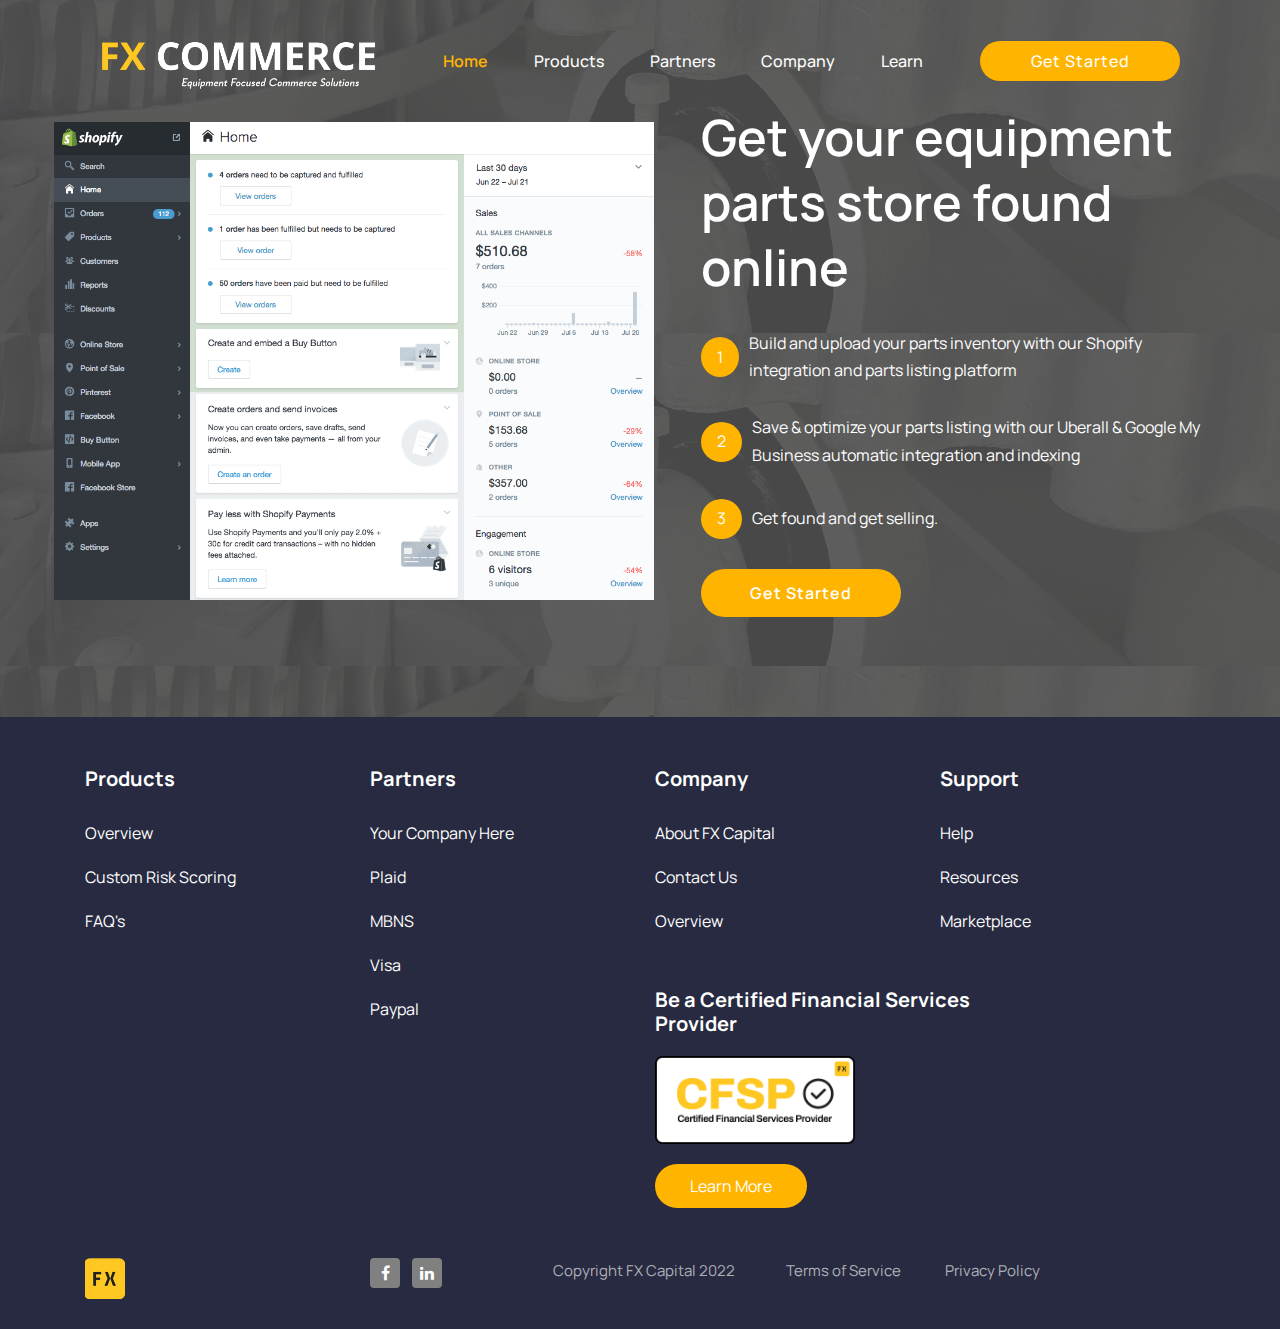
==== index.html @ d1391ca8 "adsas" ====
<!doctype html>
<html lang="en">



<head>
    <!-- Required meta tags --> 
    <meta charset="utf-8">
    <meta name="viewport" content="width=device-width, initial-scale=1">

    <!-- Bootstrap CSS -->
    <link href="assets/vendors/bootstrap/css/bootstrap.min.css" rel="stylesheet">
    <link href="assets/vendors/nice-select/css/nice-select.css" rel="stylesheet">
    <link href="assets/vendors/elagent-icon/style.css" rel="stylesheet">
    <link href="assets/css/style.css" rel="stylesheet">
    <link href="assets/css/responsive.css" rel="stylesheet">
    <link rel="icon" type="image/x-icon" href="assets/img/logofx.png">
    <link href="https://maxcdn.bootstrapcdn.com/font-awesome/4.2.0/css/font-awesome.min.css" rel="stylesheet">


    <title>FXCapital</title>
</head>

<body>

    <nav id="navbar" class="navbar fixed-top navbar-expand-lg navbar-header navbar-mobile">
        <div class="navbar-container container">
    
          <div class="navbar-brand">
            <a class="navbar-brand-logo" href="index.html">
              <img src="assets/img/FX Commerce all text white.png" alt="logo">
            </a>
          </div>
          <button class="navbar-toggler" type="button" data-toggle="collapse" data-target="#navbarNav"
            aria-controls="navbarNav" aria-expanded="false" aria-label="Toggle navigation">
            <i class="fas fa-bars"></i>
          </button>
          <div class="collapse navbar-collapse justify-content-around" id="navbarNav">
            <ul class="navbar-nav menu-navbar-nav">
              <li class="nav-item">
                <a class="nav-link active" href=""> Home</a>
              </li>
              <li class="nav-item">
                <a class="nav-link" href="">Products</a>
              </li>
              <li class="nav-item">
                <a class="nav-link" href="">Partners</a>
              </li>
              <li class="nav-item">
                <a class="nav-link" href="">Company </a>
              </li>
              <li class="nav-item">
                <a class="nav-link" href="">Learn</a>
              </li>
            </ul>
            <ul class="navbar-nav">
              <li class="nav-item">
                <a class="nav-link learn-more-btn" href="form.html">Get Started</a>
              </li>
            </ul>
          </div>
        </div>
      </nav>
      <!-- Navigation End -->
    
      <!-- Banner Start -->
      <div id="top" class="header">
        <div class="container header-container">
          <div class="d-none d-lg-block col-lg-6  header-img-section">
            <img src="assets/img/shopify-screenshot.png" class="img-fluid" alt="banner">
          </div>
          <div class="col-lg-6 offset-lg-1 col-sm-12 header-title-section">
           
            <h1 class="header-title">Get your equipment parts store found online</h1>
          
            <p class="header-title-text">
              <span class="num">1</span>
              Build and upload your parts inventory with our Shopify integration and parts listing platform
            </p>
            <p class="header-title-text">
              <span class="num">2</span>
              Save & optimize your parts listing with our Uberall & Google My Business automatic integration and indexing
            </p>
            <p class="header-title-text">
              <span class="num">3</span>
              Get found and get selling.
            </p>
            <div class="learn-more-btn-section d-flex align-items-center">
              <a class="nav-link learn-more-btn btn-invert" href="#">Get Started</a>
              
            </div>
          </div>
        </div>
      </div>
      <!-- Banner End --> 

      <div class="footer">
        <div class="container">
          <div class="row">
            <div class="col-lg-3">
              <div class="footer_heading">
                <h3>Products</h3>
              </div>
              <div class="footer_links">
                <a>Overview</a>
                <a>Custom Risk Scoring</a>
                <a>FAQ's</a>
              </div>
            </div>
            <div class="col-lg-3">
              <div class="footer_heading">
                <h3>Partners</h3>
              </div>
              <div class="footer_links">
                <a>Your Company Here</a>
                <a>Plaid </a>
                <a>MBNS </a>
                <a>Visa  </a>
                <a>Paypal  </a>
              </div>
            </div>
            <div class="col-lg-3">
              <div class="footer_heading">
                <h3>Company</h3>
              </div>
              <div class="footer_links">
                <a>About FX Capital</a>
                <a>Contact Us</a>
                <a>Overview</a>
              </div>
              <div class="footer_heading cfsphead">
                <h3>Be a Certified Financial Services Provider</h3>
              </div>
              <div class="footer_links cfspheadimage">
                <a href="finance.html"> 
                  <img src="assets/img/cfsp.png">
                </a>
                <a href="finance.html">
                  Learn More
                </a>
              </div>
            </div>
            <div class="col-lg-3">
              <div class="footer_heading">
                <h3>Support</h3>
              </div>
              <div class="footer_links">
                <a>Help </a>
                <a>Resources </a>
                <a>Marketplace</a>
              </div>
           
            </div>
            <div class="col-lg-3 bottomfooter" style="margin-top: 50px;">
              <img src="assets/img/logofx.png">
            </div>
            <div class="col-lg-9 bottomfooter" style="margin-top: 50px;">
              <div class="row">
                <div class="col-lg-2 d-flex align-items-center">
                  <i class="fa fa-facebook"></i>
                  <i class="fa fa-linkedin"></i>
                </div>
                <div class="col-lg-3">
                  <a>Copyright FX Capital 2022</a>
                </div>
                <div class="col-lg-3">
                  <a>Terms of Service</a>
                </div>
                <div class="col-lg-2">
                  <a>Privacy Policy</a>
                </div>
              </div>
            </div>
          </div>
        </div>
      </div>
  

    <!-- Optional JavaScript; choose one of the two! -->
    <script src="assets/js/jquery-3.4.1.min.js"></script>
    <!-- Option 1: Bootstrap Bundle with Popper -->
    <script src="assets/vendors/bootstrap/js/popper.min.js"></script>
    <script src="assets/vendors/bootstrap/js/bootstrap.min.js"></script>
    <script src="assets/vendors/nice-select/js/jquery.nice-select.min.js"></script>
    <script src="assets/js/main.js"></script>

    <script>
        $(".next_buttonone").click(function(){
            $(".form_titleone").hide();
            $(".form_titletwo").show();
});
    </script>

<script>
    $(".next_buttontwo").click(function(){
        $(".form_titleone").hide();
        $(".form_titletwo").hide();
        $(".form_titlethree").show();
});
</script>

</body>



</html>
---- assets/vendors/nice-select/css/nice-select.css ----
.nice-select {
  -webkit-tap-highlight-color: transparent;
  background-color: #fff;
  border-radius: 5px;
  border: solid 1px #e8e8e8;
  box-sizing: border-box;
  clear: both;
  cursor: pointer;
  display: block;
  float: left;
  font-family: inherit;
  font-size: 14px;
  font-weight: normal;
  height: 42px;
  line-height: 40px;
  outline: none;
  padding-left: 18px;
  padding-right: 30px;
  position: relative;
  text-align: left !important;
  -webkit-transition: all 0.2s ease-in-out;
  transition: all 0.2s ease-in-out;
  -webkit-user-select: none;
     -moz-user-select: none;
      -ms-user-select: none;
          user-select: none;
  white-space: nowrap;
  width: auto; }
  .nice-select:hover {
    border-color: #dbdbdb; }
  .nice-select:active, .nice-select.open, .nice-select:focus {
    border-color: #999; }
  .nice-select:after {
    border-bottom: 2px solid #999;
    border-right: 2px solid #999;
    content: '';
    display: block;
    height: 5px;
    margin-top: -4px;
    pointer-events: none;
    position: absolute;
    right: 12px;
    top: 50%;
    -webkit-transform-origin: 66% 66%;
        -ms-transform-origin: 66% 66%;
            transform-origin: 66% 66%;
    -webkit-transform: rotate(45deg);
        -ms-transform: rotate(45deg);
            transform: rotate(45deg);
    -webkit-transition: all 0.15s ease-in-out;
    transition: all 0.15s ease-in-out;
    width: 5px; }
  .nice-select.open:after {
    -webkit-transform: rotate(-135deg);
        -ms-transform: rotate(-135deg);
            transform: rotate(-135deg); }
  .nice-select.open .list {
    opacity: 1;
    pointer-events: auto;
    -webkit-transform: scale(1) translateY(0);
        -ms-transform: scale(1) translateY(0);
            transform: scale(1) translateY(0); }
  .nice-select.disabled {
    border-color: #ededed;
    color: #999;
    pointer-events: none; }
    .nice-select.disabled:after {
      border-color: #cccccc; }
  .nice-select.wide {
    width: 100%; }
    .nice-select.wide .list {
      left: 0 !important;
      right: 0 !important; }
  .nice-select.right {
    float: right; }
    .nice-select.right .list {
      left: auto;
      right: 0; }
  .nice-select.small {
    font-size: 12px;
    height: 36px;
    line-height: 34px; }
    .nice-select.small:after {
      height: 4px;
      width: 4px; }
    .nice-select.small .option {
      line-height: 34px;
      min-height: 34px; }
  .nice-select .list {
    background-color: #fff;
    border-radius: 5px;
    box-shadow: 0 0 0 1px rgba(68, 68, 68, 0.11);
    box-sizing: border-box;
    margin-top: 4px;
    opacity: 0;
    overflow: hidden;
    padding: 0;
    pointer-events: none;
    position: absolute;
    top: 100%;
    left: 0;
    -webkit-transform-origin: 50% 0;
        -ms-transform-origin: 50% 0;
            transform-origin: 50% 0;
    -webkit-transform: scale(0.75) translateY(-21px);
        -ms-transform: scale(0.75) translateY(-21px);
            transform: scale(0.75) translateY(-21px);
    -webkit-transition: all 0.2s cubic-bezier(0.5, 0, 0, 1.25), opacity 0.15s ease-out;
    transition: all 0.2s cubic-bezier(0.5, 0, 0, 1.25), opacity 0.15s ease-out;
    z-index: 9; }
    .nice-select .list:hover .option:not(:hover) {
      background-color: transparent !important; }
  .nice-select .option {
    cursor: pointer;
    font-weight: 400;
    line-height: 40px;
    list-style: none;
    min-height: 40px;
    outline: none;
    padding-left: 18px;
    padding-right: 29px;
    text-align: left;
    -webkit-transition: all 0.2s;
    transition: all 0.2s; }
    .nice-select .option:hover, .nice-select .option.focus, .nice-select .option.selected.focus {
      background-color: #f6f6f6; }
    .nice-select .option.selected {
      font-weight: bold; }
    .nice-select .option.disabled {
      background-color: transparent;
      color: #999;
      cursor: default; }

.no-csspointerevents .nice-select .list {
  display: none; }

.no-csspointerevents .nice-select.open .list {
  display: block; }
---- assets/vendors/elagent-icon/style.css ----
@font-face {
	font-family: 'ElegantIcons';
	src:url('fonts/ElegantIcons.eot');
	src:url('fonts/ElegantIconsd41d.eot?#iefix') format('embedded-opentype'),
		url('fonts/ElegantIcons.woff') format('woff'),
		url('fonts/ElegantIcons.ttf') format('truetype'),
		url('fonts/ElegantIcons.svg#ElegantIcons') format('svg');
	font-weight: normal;
	font-style: normal;
}

/* Use the following CSS code if you want to use data attributes for inserting your icons */
[data-icon]:before {
	font-family: 'ElegantIcons';
	content: attr(data-icon);
	speak: none;
	font-weight: normal;
	font-variant: normal;
	text-transform: none;
	line-height: 1;
	-webkit-font-smoothing: antialiased;
	-moz-osx-font-smoothing: grayscale;
}

/* Use the following CSS code if you want to have a class per icon */
/*
Instead of a list of all class selectors,
you can use the generic selector below, but it's slower:
[class*="your-class-prefix"] {
*/
.arrow_up, .arrow_down, .arrow_left, .arrow_right, .arrow_left-up, .arrow_right-up, .arrow_right-down, .arrow_left-down, .arrow-up-down, .arrow_up-down_alt, .arrow_left-right_alt, .arrow_left-right, .arrow_expand_alt2, .arrow_expand_alt, .arrow_condense, .arrow_expand, .arrow_move, .arrow_carrot-up, .arrow_carrot-down, .arrow_carrot-left, .arrow_carrot-right, .arrow_carrot-2up, .arrow_carrot-2down, .arrow_carrot-2left, .arrow_carrot-2right, .arrow_carrot-up_alt2, .arrow_carrot-down_alt2, .arrow_carrot-left_alt2, .arrow_carrot-right_alt2, .arrow_carrot-2up_alt2, .arrow_carrot-2down_alt2, .arrow_carrot-2left_alt2, .arrow_carrot-2right_alt2, .arrow_triangle-up, .arrow_triangle-down, .arrow_triangle-left, .arrow_triangle-right, .arrow_triangle-up_alt2, .arrow_triangle-down_alt2, .arrow_triangle-left_alt2, .arrow_triangle-right_alt2, .arrow_back, .icon_minus-06, .icon_plus, .icon_close, .icon_check, .icon_minus_alt2, .icon_plus_alt2, .icon_close_alt2, .icon_check_alt2, .icon_zoom-out_alt, .icon_zoom-in_alt, .icon_search, .icon_box-empty, .icon_box-selected, .icon_minus-box, .icon_plus-box, .icon_box-checked, .icon_circle-empty, .icon_circle-slelected, .icon_stop_alt2, .icon_stop, .icon_pause_alt2, .icon_pause, .icon_menu, .icon_menu-square_alt2, .icon_menu-circle_alt2, .icon_ul, .icon_ol, .icon_adjust-horiz, .icon_adjust-vert, .icon_document_alt, .icon_documents_alt, .icon_pencil, .icon_pencil-edit_alt, .icon_pencil-edit, .icon_folder-alt, .icon_folder-open_alt, .icon_folder-add_alt, .icon_info_alt, .icon_error-oct_alt, .icon_error-circle_alt, .icon_error-triangle_alt, .icon_question_alt2, .icon_question, .icon_comment_alt, .icon_chat_alt, .icon_vol-mute_alt, .icon_volume-low_alt, .icon_volume-high_alt, .icon_quotations, .icon_quotations_alt2, .icon_clock_alt, .icon_lock_alt, .icon_lock-open_alt, .icon_key_alt, .icon_cloud_alt, .icon_cloud-upload_alt, .icon_cloud-download_alt, .icon_image, .icon_images, .icon_lightbulb_alt, .icon_gift_alt, .icon_house_alt, .icon_genius, .icon_mobile, .icon_tablet, .icon_laptop, .icon_desktop, .icon_camera_alt, .icon_mail_alt, .icon_cone_alt, .icon_ribbon_alt, .icon_bag_alt, .icon_creditcard, .icon_cart_alt, .icon_paperclip, .icon_tag_alt, .icon_tags_alt, .icon_trash_alt, .icon_cursor_alt, .icon_mic_alt, .icon_compass_alt, .icon_pin_alt, .icon_pushpin_alt, .icon_map_alt, .icon_drawer_alt, .icon_toolbox_alt, .icon_book_alt, .icon_calendar, .icon_film, .icon_table, .icon_contacts_alt, .icon_headphones, .icon_lifesaver, .icon_piechart, .icon_refresh, .icon_link_alt, .icon_link, .icon_loading, .icon_blocked, .icon_archive_alt, .icon_heart_alt, .icon_star_alt, .icon_star-half_alt, .icon_star, .icon_star-half, .icon_tools, .icon_tool, .icon_cog, .icon_cogs, .arrow_up_alt, .arrow_down_alt, .arrow_left_alt, .arrow_right_alt, .arrow_left-up_alt, .arrow_right-up_alt, .arrow_right-down_alt, .arrow_left-down_alt, .arrow_condense_alt, .arrow_expand_alt3, .arrow_carrot_up_alt, .arrow_carrot-down_alt, .arrow_carrot-left_alt, .arrow_carrot-right_alt, .arrow_carrot-2up_alt, .arrow_carrot-2dwnn_alt, .arrow_carrot-2left_alt, .arrow_carrot-2right_alt, .arrow_triangle-up_alt, .arrow_triangle-down_alt, .arrow_triangle-left_alt, .arrow_triangle-right_alt, .icon_minus_alt, .icon_plus_alt, .icon_close_alt, .icon_check_alt, .icon_zoom-out, .icon_zoom-in, .icon_stop_alt, .icon_menu-square_alt, .icon_menu-circle_alt, .icon_document, .icon_documents, .icon_pencil_alt, .icon_folder, .icon_folder-open, .icon_folder-add, .icon_folder_upload, .icon_folder_download, .icon_info, .icon_error-circle, .icon_error-oct, .icon_error-triangle, .icon_question_alt, .icon_comment, .icon_chat, .icon_vol-mute, .icon_volume-low, .icon_volume-high, .icon_quotations_alt, .icon_clock, .icon_lock, .icon_lock-open, .icon_key, .icon_cloud, .icon_cloud-upload, .icon_cloud-download, .icon_lightbulb, .icon_gift, .icon_house, .icon_camera, .icon_mail, .icon_cone, .icon_ribbon, .icon_bag, .icon_cart, .icon_tag, .icon_tags, .icon_trash, .icon_cursor, .icon_mic, .icon_compass, .icon_pin, .icon_pushpin, .icon_map, .icon_drawer, .icon_toolbox, .icon_book, .icon_contacts, .icon_archive, .icon_heart, .icon_profile, .icon_group, .icon_grid-2x2, .icon_grid-3x3, .icon_music, .icon_pause_alt, .icon_phone, .icon_upload, .icon_download, .social_facebook, .social_twitter, .social_pinterest, .social_googleplus, .social_tumblr, .social_tumbleupon, .social_wordpress, .social_instagram, .social_dribbble, .social_vimeo, .social_linkedin, .social_rss, .social_deviantart, .social_share, .social_myspace, .social_skype, .social_youtube, .social_picassa, .social_googledrive, .social_flickr, .social_blogger, .social_spotify, .social_delicious, .social_facebook_circle, .social_twitter_circle, .social_pinterest_circle, .social_googleplus_circle, .social_tumblr_circle, .social_stumbleupon_circle, .social_wordpress_circle, .social_instagram_circle, .social_dribbble_circle, .social_vimeo_circle, .social_linkedin_circle, .social_rss_circle, .social_deviantart_circle, .social_share_circle, .social_myspace_circle, .social_skype_circle, .social_youtube_circle, .social_picassa_circle, .social_googledrive_alt2, .social_flickr_circle, .social_blogger_circle, .social_spotify_circle, .social_delicious_circle, .social_facebook_square, .social_twitter_square, .social_pinterest_square, .social_googleplus_square, .social_tumblr_square, .social_stumbleupon_square, .social_wordpress_square, .social_instagram_square, .social_dribbble_square, .social_vimeo_square, .social_linkedin_square, .social_rss_square, .social_deviantart_square, .social_share_square, .social_myspace_square, .social_skype_square, .social_youtube_square, .social_picassa_square, .social_googledrive_square, .social_flickr_square, .social_blogger_square, .social_spotify_square, .social_delicious_square, .icon_printer, .icon_calulator, .icon_building, .icon_floppy, .icon_drive, .icon_search-2, .icon_id, .icon_id-2, .icon_puzzle, .icon_like, .icon_dislike, .icon_mug, .icon_currency, .icon_wallet, .icon_pens, .icon_easel, .icon_flowchart, .icon_datareport, .icon_briefcase, .icon_shield, .icon_percent, .icon_globe, .icon_globe-2, .icon_target, .icon_hourglass, .icon_balance, .icon_rook, .icon_printer-alt, .icon_calculator_alt, .icon_building_alt, .icon_floppy_alt, .icon_drive_alt, .icon_search_alt, .icon_id_alt, .icon_id-2_alt, .icon_puzzle_alt, .icon_like_alt, .icon_dislike_alt, .icon_mug_alt, .icon_currency_alt, .icon_wallet_alt, .icon_pens_alt, .icon_easel_alt, .icon_flowchart_alt, .icon_datareport_alt, .icon_briefcase_alt, .icon_shield_alt, .icon_percent_alt, .icon_globe_alt, .icon_clipboard {
	font-family: 'ElegantIcons';
	speak: none;
	font-style: normal;
	font-weight: normal;
	font-variant: normal;
	text-transform: none;
	line-height: 1;
	-webkit-font-smoothing: antialiased;
}
.arrow_up:before {
	content: "\21";
}
.arrow_down:before {
	content: "\22";
}
.arrow_left:before {
	content: "\23";
}
.arrow_right:before {
	content: "\24";
}
.arrow_left-up:before {
	content: "\25";
}
.arrow_right-up:before {
	content: "\26";
}
.arrow_right-down:before {
	content: "\27";
}
.arrow_left-down:before {
	content: "\28";
}
.arrow-up-down:before {
	content: "\29";
}
.arrow_up-down_alt:before {
	content: "\2a";
}
.arrow_left-right_alt:before {
	content: "\2b";
}
.arrow_left-right:before {
	content: "\2c";
}
.arrow_expand_alt2:before {
	content: "\2d";
}
.arrow_expand_alt:before {
	content: "\2e";
}
.arrow_condense:before {
	content: "\2f";
}
.arrow_expand:before {
	content: "\30";
}
.arrow_move:before {
	content: "\31";
}
.arrow_carrot-up:before {
	content: "\32";
}
.arrow_carrot-down:before {
	content: "\33";
}
.arrow_carrot-left:before {
	content: "\34";
}
.arrow_carrot-right:before {
	content: "\35";
}
.arrow_carrot-2up:before {
	content: "\36";
}
.arrow_carrot-2down:before {
	content: "\37";
}
.arrow_carrot-2left:before {
	content: "\38";
}
.arrow_carrot-2right:before {
	content: "\39";
}
.arrow_carrot-up_alt2:before {
	content: "\3a";
}
.arrow_carrot-down_alt2:before {
	content: "\3b";
}
.arrow_carrot-left_alt2:before {
	content: "\3c";
}
.arrow_carrot-right_alt2:before {
	content: "\3d";
}
.arrow_carrot-2up_alt2:before {
	content: "\3e";
}
.arrow_carrot-2down_alt2:before {
	content: "\3f";
}
.arrow_carrot-2left_alt2:before {
	content: "\40";
}
.arrow_carrot-2right_alt2:before {
	content: "\41";
}
.arrow_triangle-up:before {
	content: "\42";
}
.arrow_triangle-down:before {
	content: "\43";
}
.arrow_triangle-left:before {
	content: "\44";
}
.arrow_triangle-right:before {
	content: "\45";
}
.arrow_triangle-up_alt2:before {
	content: "\46";
}
.arrow_triangle-down_alt2:before {
	content: "\47";
}
.arrow_triangle-left_alt2:before {
	content: "\48";
}
.arrow_triangle-right_alt2:before {
	content: "\49";
}
.arrow_back:before {
	content: "\4a";
}
.icon_minus-06:before {
	content: "\4b";
}
.icon_plus:before {
	content: "\4c";
}
.icon_close:before {
	content: "\4d";
}
.icon_check:before {
	content: "\4e";
}
.icon_minus_alt2:before {
	content: "\4f";
}
.icon_plus_alt2:before {
	content: "\50";
}
.icon_close_alt2:before {
	content: "\51";
}
.icon_check_alt2:before {
	content: "\52";
}
.icon_zoom-out_alt:before {
	content: "\53";
}
.icon_zoom-in_alt:before {
	content: "\54";
}
.icon_search:before {
	content: "\55";
}
.icon_box-empty:before {
	content: "\56";
}
.icon_box-selected:before {
	content: "\57";
}
.icon_minus-box:before {
	content: "\58";
}
.icon_plus-box:before {
	content: "\59";
}
.icon_box-checked:before {
	content: "\5a";
}
.icon_circle-empty:before {
	content: "\5b";
}
.icon_circle-slelected:before {
	content: "\5c";
}
.icon_stop_alt2:before {
	content: "\5d";
}
.icon_stop:before {
	content: "\5e";
}
.icon_pause_alt2:before {
	content: "\5f";
}
.icon_pause:before {
	content: "\60";
}
.icon_menu:before {
	content: "\61";
}
.icon_menu-square_alt2:before {
	content: "\62";
}
.icon_menu-circle_alt2:before {
	content: "\63";
}
.icon_ul:before {
	content: "\64";
}
.icon_ol:before {
	content: "\65";
}
.icon_adjust-horiz:before {
	content: "\66";
}
.icon_adjust-vert:before {
	content: "\67";
}
.icon_document_alt:before {
	content: "\68";
}
.icon_documents_alt:before {
	content: "\69";
}
.icon_pencil:before {
	content: "\6a";
}
.icon_pencil-edit_alt:before {
	content: "\6b";
}
.icon_pencil-edit:before {
	content: "\6c";
}
.icon_folder-alt:before {
	content: "\6d";
}
.icon_folder-open_alt:before {
	content: "\6e";
}
.icon_folder-add_alt:before {
	content: "\6f";
}
.icon_info_alt:before {
	content: "\70";
}
.icon_error-oct_alt:before {
	content: "\71";
}
.icon_error-circle_alt:before {
	content: "\72";
}
.icon_error-triangle_alt:before {
	content: "\73";
}
.icon_question_alt2:before {
	content: "\74";
}
.icon_question:before {
	content: "\75";
}
.icon_comment_alt:before {
	content: "\76";
}
.icon_chat_alt:before {
	content: "\77";
}
.icon_vol-mute_alt:before {
	content: "\78";
}
.icon_volume-low_alt:before {
	content: "\79";
}
.icon_volume-high_alt:before {
	content: "\7a";
}
.icon_quotations:before {
	content: "\7b";
}
.icon_quotations_alt2:before {
	content: "\7c";
}
.icon_clock_alt:before {
	content: "\7d";
}
.icon_lock_alt:before {
	content: "\7e";
}
.icon_lock-open_alt:before {
	content: "\e000";
}
.icon_key_alt:before {
	content: "\e001";
}
.icon_cloud_alt:before {
	content: "\e002";
}
.icon_cloud-upload_alt:before {
	content: "\e003";
}
.icon_cloud-download_alt:before {
	content: "\e004";
}
.icon_image:before {
	content: "\e005";
}
.icon_images:before {
	content: "\e006";
}
.icon_lightbulb_alt:before {
	content: "\e007";
}
.icon_gift_alt:before {
	content: "\e008";
}
.icon_house_alt:before {
	content: "\e009";
}
.icon_genius:before {
	content: "\e00a";
}
.icon_mobile:before {
	content: "\e00b";
}
.icon_tablet:before {
	content: "\e00c";
}
.icon_laptop:before {
	content: "\e00d";
}
.icon_desktop:before {
	content: "\e00e";
}
.icon_camera_alt:before {
	content: "\e00f";
}
.icon_mail_alt:before {
	content: "\e010";
}
.icon_cone_alt:before {
	content: "\e011";
}
.icon_ribbon_alt:before {
	content: "\e012";
}
.icon_bag_alt:before {
	content: "\e013";
}
.icon_creditcard:before {
	content: "\e014";
}
.icon_cart_alt:before {
	content: "\e015";
}
.icon_paperclip:before {
	content: "\e016";
}
.icon_tag_alt:before {
	content: "\e017";
}
.icon_tags_alt:before {
	content: "\e018";
}
.icon_trash_alt:before {
	content: "\e019";
}
.icon_cursor_alt:before {
	content: "\e01a";
}
.icon_mic_alt:before {
	content: "\e01b";
}
.icon_compass_alt:before {
	content: "\e01c";
}
.icon_pin_alt:before {
	content: "\e01d";
}
.icon_pushpin_alt:before {
	content: "\e01e";
}
.icon_map_alt:before {
	content: "\e01f";
}
.icon_drawer_alt:before {
	content: "\e020";
}
.icon_toolbox_alt:before {
	content: "\e021";
}
.icon_book_alt:before {
	content: "\e022";
}
.icon_calendar:before {
	content: "\e023";
}
.icon_film:before {
	content: "\e024";
}
.icon_table:before {
	content: "\e025";
}
.icon_contacts_alt:before {
	content: "\e026";
}
.icon_headphones:before {
	content: "\e027";
}
.icon_lifesaver:before {
	content: "\e028";
}
.icon_piechart:before {
	content: "\e029";
}
.icon_refresh:before {
	content: "\e02a";
}
.icon_link_alt:before {
	content: "\e02b";
}
.icon_link:before {
	content: "\e02c";
}
.icon_loading:before {
	content: "\e02d";
}
.icon_blocked:before {
	content: "\e02e";
}
.icon_archive_alt:before {
	content: "\e02f";
}
.icon_heart_alt:before {
	content: "\e030";
}
.icon_star_alt:before {
	content: "\e031";
}
.icon_star-half_alt:before {
	content: "\e032";
}
.icon_star:before {
	content: "\e033";
}
.icon_star-half:before {
	content: "\e034";
}
.icon_tools:before {
	content: "\e035";
}
.icon_tool:before {
	content: "\e036";
}
.icon_cog:before {
	content: "\e037";
}
.icon_cogs:before {
	content: "\e038";
}
.arrow_up_alt:before {
	content: "\e039";
}
.arrow_down_alt:before {
	content: "\e03a";
}
.arrow_left_alt:before {
	content: "\e03b";
}
.arrow_right_alt:before {
	content: "\e03c";
}
.arrow_left-up_alt:before {
	content: "\e03d";
}
.arrow_right-up_alt:before {
	content: "\e03e";
}
.arrow_right-down_alt:before {
	content: "\e03f";
}
.arrow_left-down_alt:before {
	content: "\e040";
}
.arrow_condense_alt:before {
	content: "\e041";
}
.arrow_expand_alt3:before {
	content: "\e042";
}
.arrow_carrot_up_alt:before {
	content: "\e043";
}
.arrow_carrot-down_alt:before {
	content: "\e044";
}
.arrow_carrot-left_alt:before {
	content: "\e045";
}
.arrow_carrot-right_alt:before {
	content: "\e046";
}
.arrow_carrot-2up_alt:before {
	content: "\e047";
}
.arrow_carrot-2dwnn_alt:before {
	content: "\e048";
}
.arrow_carrot-2left_alt:before {
	content: "\e049";
}
.arrow_carrot-2right_alt:before {
	content: "\e04a";
}
.arrow_triangle-up_alt:before {
	content: "\e04b";
}
.arrow_triangle-down_alt:before {
	content: "\e04c";
}
.arrow_triangle-left_alt:before {
	content: "\e04d";
}
.arrow_triangle-right_alt:before {
	content: "\e04e";
}
.icon_minus_alt:before {
	content: "\e04f";
}
.icon_plus_alt:before {
	content: "\e050";
}
.icon_close_alt:before {
	content: "\e051";
}
.icon_check_alt:before {
	content: "\e052";
}
.icon_zoom-out:before {
	content: "\e053";
}
.icon_zoom-in:before {
	content: "\e054";
}
.icon_stop_alt:before {
	content: "\e055";
}
.icon_menu-square_alt:before {
	content: "\e056";
}
.icon_menu-circle_alt:before {
	content: "\e057";
}
.icon_document:before {
	content: "\e058";
}
.icon_documents:before {
	content: "\e059";
}
.icon_pencil_alt:before {
	content: "\e05a";
}
.icon_folder:before {
	content: "\e05b";
}
.icon_folder-open:before {
	content: "\e05c";
}
.icon_folder-add:before {
	content: "\e05d";
}
.icon_folder_upload:before {
	content: "\e05e";
}
.icon_folder_download:before {
	content: "\e05f";
}
.icon_info:before {
	content: "\e060";
}
.icon_error-circle:before {
	content: "\e061";
}
.icon_error-oct:before {
	content: "\e062";
}
.icon_error-triangle:before {
	content: "\e063";
}
.icon_question_alt:before {
	content: "\e064";
}
.icon_comment:before {
	content: "\e065";
}
.icon_chat:before {
	content: "\e066";
}
.icon_vol-mute:before {
	content: "\e067";
}
.icon_volume-low:before {
	content: "\e068";
}
.icon_volume-high:before {
	content: "\e069";
}
.icon_quotations_alt:before {
	content: "\e06a";
}
.icon_clock:before {
	content: "\e06b";
}
.icon_lock:before {
	content: "\e06c";
}
.icon_lock-open:before {
	content: "\e06d";
}
.icon_key:before {
	content: "\e06e";
}
.icon_cloud:before {
	content: "\e06f";
}
.icon_cloud-upload:before {
	content: "\e070";
}
.icon_cloud-download:before {
	content: "\e071";
}
.icon_lightbulb:before {
	content: "\e072";
}
.icon_gift:before {
	content: "\e073";
}
.icon_house:before {
	content: "\e074";
}
.icon_camera:before {
	content: "\e075";
}
.icon_mail:before {
	content: "\e076";
}
.icon_cone:before {
	content: "\e077";
}
.icon_ribbon:before {
	content: "\e078";
}
.icon_bag:before {
	content: "\e079";
}
.icon_cart:before {
	content: "\e07a";
}
.icon_tag:before {
	content: "\e07b";
}
.icon_tags:before {
	content: "\e07c";
}
.icon_trash:before {
	content: "\e07d";
}
.icon_cursor:before {
	content: "\e07e";
}
.icon_mic:before {
	content: "\e07f";
}
.icon_compass:before {
	content: "\e080";
}
.icon_pin:before {
	content: "\e081";
}
.icon_pushpin:before {
	content: "\e082";
}
.icon_map:before {
	content: "\e083";
}
.icon_drawer:before {
	content: "\e084";
}
.icon_toolbox:before {
	content: "\e085";
}
.icon_book:before {
	content: "\e086";
}
.icon_contacts:before {
	content: "\e087";
}
.icon_archive:before {
	content: "\e088";
}
.icon_heart:before {
	content: "\e089";
}
.icon_profile:before {
	content: "\e08a";
}
.icon_group:before {
	content: "\e08b";
}
.icon_grid-2x2:before {
	content: "\e08c";
}
.icon_grid-3x3:before {
	content: "\e08d";
}
.icon_music:before {
	content: "\e08e";
}
.icon_pause_alt:before {
	content: "\e08f";
}
.icon_phone:before {
	content: "\e090";
}
.icon_upload:before {
	content: "\e091";
}
.icon_download:before {
	content: "\e092";
}
.social_facebook:before {
	content: "\e093";
}
.social_twitter:before {
	content: "\e094";
}
.social_pinterest:before {
	content: "\e095";
}
.social_googleplus:before {
	content: "\e096";
}
.social_tumblr:before {
	content: "\e097";
}
.social_tumbleupon:before {
	content: "\e098";
}
.social_wordpress:before {
	content: "\e099";
}
.social_instagram:before {
	content: "\e09a";
}
.social_dribbble:before {
	content: "\e09b";
}
.social_vimeo:before {
	content: "\e09c";
}
.social_linkedin:before {
	content: "\e09d";
}
.social_rss:before {
	content: "\e09e";
}
.social_deviantart:before {
	content: "\e09f";
}
.social_share:before {
	content: "\e0a0";
}
.social_myspace:before {
	content: "\e0a1";
}
.social_skype:before {
	content: "\e0a2";
}
.social_youtube:before {
	content: "\e0a3";
}
.social_picassa:before {
	content: "\e0a4";
}
.social_googledrive:before {
	content: "\e0a5";
}
.social_flickr:before {
	content: "\e0a6";
}
.social_blogger:before {
	content: "\e0a7";
}
.social_spotify:before {
	content: "\e0a8";
}
.social_delicious:before {
	content: "\e0a9";
}
.social_facebook_circle:before {
	content: "\e0aa";
}
.social_twitter_circle:before {
	content: "\e0ab";
}
.social_pinterest_circle:before {
	content: "\e0ac";
}
.social_googleplus_circle:before {
	content: "\e0ad";
}
.social_tumblr_circle:before {
	content: "\e0ae";
}
.social_stumbleupon_circle:before {
	content: "\e0af";
}
.social_wordpress_circle:before {
	content: "\e0b0";
}
.social_instagram_circle:before {
	content: "\e0b1";
}
.social_dribbble_circle:before {
	content: "\e0b2";
}
.social_vimeo_circle:before {
	content: "\e0b3";
}
.social_linkedin_circle:before {
	content: "\e0b4";
}
.social_rss_circle:before {
	content: "\e0b5";
}
.social_deviantart_circle:before {
	content: "\e0b6";
}
.social_share_circle:before {
	content: "\e0b7";
}
.social_myspace_circle:before {
	content: "\e0b8";
}
.social_skype_circle:before {
	content: "\e0b9";
}
.social_youtube_circle:before {
	content: "\e0ba";
}
.social_picassa_circle:before {
	content: "\e0bb";
}
.social_googledrive_alt2:before {
	content: "\e0bc";
}
.social_flickr_circle:before {
	content: "\e0bd";
}
.social_blogger_circle:before {
	content: "\e0be";
}
.social_spotify_circle:before {
	content: "\e0bf";
}
.social_delicious_circle:before {
	content: "\e0c0";
}
.social_facebook_square:before {
	content: "\e0c1";
}
.social_twitter_square:before {
	content: "\e0c2";
}
.social_pinterest_square:before {
	content: "\e0c3";
}
.social_googleplus_square:before {
	content: "\e0c4";
}
.social_tumblr_square:before {
	content: "\e0c5";
}
.social_stumbleupon_square:before {
	content: "\e0c6";
}
.social_wordpress_square:before {
	content: "\e0c7";
}
.social_instagram_square:before {
	content: "\e0c8";
}
.social_dribbble_square:before {
	content: "\e0c9";
}
.social_vimeo_square:before {
	content: "\e0ca";
}
.social_linkedin_square:before {
	content: "\e0cb";
}
.social_rss_square:before {
	content: "\e0cc";
}
.social_deviantart_square:before {
	content: "\e0cd";
}
.social_share_square:before {
	content: "\e0ce";
}
.social_myspace_square:before {
	content: "\e0cf";
}
.social_skype_square:before {
	content: "\e0d0";
}
.social_youtube_square:before {
	content: "\e0d1";
}
.social_picassa_square:before {
	content: "\e0d2";
}
.social_googledrive_square:before {
	content: "\e0d3";
}
.social_flickr_square:before {
	content: "\e0d4";
}
.social_blogger_square:before {
	content: "\e0d5";
}
.social_spotify_square:before {
	content: "\e0d6";
}
.social_delicious_square:before {
	content: "\e0d7";
}
.icon_printer:before {
	content: "\e103";
}
.icon_calulator:before {
	content: "\e0ee";
}
.icon_building:before {
	content: "\e0ef";
}
.icon_floppy:before {
	content: "\e0e8";
}
.icon_drive:before {
	content: "\e0ea";
}
.icon_search-2:before {
	content: "\e101";
}
.icon_id:before {
	content: "\e107";
}
.icon_id-2:before {
	content: "\e108";
}
.icon_puzzle:before {
	content: "\e102";
}
.icon_like:before {
	content: "\e106";
}
.icon_dislike:before {
	content: "\e0eb";
}
.icon_mug:before {
	content: "\e105";
}
.icon_currency:before {
	content: "\e0ed";
}
.icon_wallet:before {
	content: "\e100";
}
.icon_pens:before {
	content: "\e104";
}
.icon_easel:before {
	content: "\e0e9";
}
.icon_flowchart:before {
	content: "\e109";
}
.icon_datareport:before {
	content: "\e0ec";
}
.icon_briefcase:before {
	content: "\e0fe";
}
.icon_shield:before {
	content: "\e0f6";
}
.icon_percent:before {
	content: "\e0fb";
}
.icon_globe:before {
	content: "\e0e2";
}
.icon_globe-2:before {
	content: "\e0e3";
}
.icon_target:before {
	content: "\e0f5";
}
.icon_hourglass:before {
	content: "\e0e1";
}
.icon_balance:before {
	content: "\e0ff";
}
.icon_rook:before {
	content: "\e0f8";
}
.icon_printer-alt:before {
	content: "\e0fa";
}
.icon_calculator_alt:before {
	content: "\e0e7";
}
.icon_building_alt:before {
	content: "\e0fd";
}
.icon_floppy_alt:before {
	content: "\e0e4";
}
.icon_drive_alt:before {
	content: "\e0e5";
}
.icon_search_alt:before {
	content: "\e0f7";
}
.icon_id_alt:before {
	content: "\e0e0";
}
.icon_id-2_alt:before {
	content: "\e0fc";
}
.icon_puzzle_alt:before {
	content: "\e0f9";
}
.icon_like_alt:before {
	content: "\e0dd";
}
.icon_dislike_alt:before {
	content: "\e0f1";
}
.icon_mug_alt:before {
	content: "\e0dc";
}
.icon_currency_alt:before {
	content: "\e0f3";
}
.icon_wallet_alt:before {
	content: "\e0d8";
}
.icon_pens_alt:before {
	content: "\e0db";
}
.icon_easel_alt:before {
	content: "\e0f0";
}
.icon_flowchart_alt:before {
	content: "\e0df";
}
.icon_datareport_alt:before {
	content: "\e0f2";
}
.icon_briefcase_alt:before {
	content: "\e0f4";
}
.icon_shield_alt:before {
	content: "\e0d9";
}
.icon_percent_alt:before {
	content: "\e0da";
}
.icon_globe_alt:before {
	content: "\e0de";
}
.icon_clipboard:before {
	content: "\e0e6";
}


	.glyph {
		float: left;
		text-align: center;
		padding: .75em;
		margin: .4em 1.5em .75em 0;
		width: 6em;
text-shadow: none;
	}
        .glyph_big {
        font-size: 128px;
        color: #59c5dc;
        float: left;
        margin-right: 20px;
        }

        .glyph div { padding-bottom: 10px;}

	.glyph input {
		font-family: consolas, monospace;
		font-size: 12px;
		width: 100%;
		text-align: center;
		border: 0;
		box-shadow: 0 0 0 1px #ccc;
		padding: .2em;
                -moz-border-radius: 5px;
                -webkit-border-radius: 5px;
	}
	.centered {
		margin-left: auto;
		margin-right: auto;
	}
	.glyph .fs1 {
		font-size: 2em;
	}
---- assets/css/style.css ----
/*----------------------------------------------------
@File: Default Styles
@Author: 
@URL: 
Author E-mail: 

This file contains the styling for the actual template, this
is the file you need to edit to change the look of the
template.
---------------------------------------------------- */
/*=====================================================================
@Template Name: 
@Author: 
@Developed By: 
@Developer URL: 
Author E-mail: 

@Default Styles

Table of Content:
01/ Variables
02/ predefine
03/ header
04/ banner
05/ about
06/ portfolio
07/ team
08/ blog
09/ service
10/ blog
11/ contact 
12/ footer 


=====================================================================*/
/*----------------------------------------------------*/
/*font Variables*/
/*Color Variables*/
/*=================== fonts ====================*/
@import url("https://fonts.googleapis.com/css2?family=Lato:wght@400;700&amp;display=swap");
@import url('https://fonts.googleapis.com/css2?family=Manrope:wght@500&display=swap');
@font-face {
  font-family: LatoMedium;
  font-weight: 500;
  src: url("../vendors/fonts/Lato-Medium.woff") format("woff");
}

@font-face {
  font-family: LatoSemibold;
  font-weight: 600;
  src: url("../vendors/fonts/Lato-Semibold.woff") format("woff");
}

/*Mixins*/
/* Placeholder Mixins*/
/*---------------------------------------------------- */
/*----------------------------------------------------*/
a {
  text-decoration: none;
  transition: all 0.3s ease-in-out;
}

a:hover, a:focus {
  text-decoration: none;
  outline: none;
}

body {
  height: 100%;
  font-family: "Lato", sans-serif;
  color: #3c4147;
}

:focus {
  outline: none;
}

button:focus {
  outline: none;
}

.body_wrapper {
  overflow: hidden;
}

.custom_height {
  height: 100%;
}

.container.custom_height {
  overflow-y: auto;
}

@media (min-width: 768px) {
  .frm-vh-md-100 {
    height: 100vh;
  }
}

.custom_container {
  max-width: 1480px;
}

/*---------------------------------------------------- */
/*----------------------------------------------------*/
.formify_body {
  height: 100%;
  overflow-y: auto;
  width: 100%;
  position: relative;
  z-index: 1;
}

.f_content {
  height: 100%;
  width: 100%;
  display: flex;
}

@media (min-height: 767px) {
  .f_content {
    align-items: center;
  }
}

.formify_content_left,
.formify_content_right {
  margin: 1.75rem auto;
}

.formify_content_left .formify_box,
.formify_content_right .formify_box {
  margin: 0px;
}

.formify_logo_wrapper p {
  font-size: 24px;
  line-height: 35px;
  padding-top: 15px;
  margin-bottom: 50px;
}

@media (min-height: 600px) and (max-height: 767px) {
  .img {
    height: calc(100vh - 300px);
  }
}

.formify_logo {
  display: inline-block;
}

.formify_box {
  background: #ffffff;
  border: 1.2px solid #ffffff;
  box-shadow: 0px 2px 50px rgba(56, 123, 201, 0.2);
  border-radius: 5px;
  margin: 1.75rem auto;
  max-width: 580px;
  width: 100%;
  padding: 40px 80px;
}

.form_title {
  font-size: 28px;
  line-height: 1.5;
  color: #20292f;
  font-weight: 700;
  margin-bottom: 22px;
}

.or-text {
  font-size: 18px;
  color: #7e8592;
  line-height: 28px;
  font-weight: 600;
  font-family: "LatoSemibold", sans-serif;
  display: inline-block;
  margin: 15px 0px 10px;
}

.divider_border {
  position: relative;
  margin: 30px 0;
}

.divider_border:before, .divider_border:after {
  position: absolute;
  content: "";
  width: 45%;
  height: 1px;
  top: 50%;
  background: #eee;
}

.divider_border:before {
  left: 0;
}

.divider_border:after {
  right: 0;
}

.divider_border .or-text {
  padding: 0px 10px;
  margin: 0px;
}

.btn-social {
  border: 0px;
  font-size: 16px;
  color: #353535;
  background: #e2f6f2;
  border-radius: 5px;
  font-weight: 600;
  font-family: "LatoSemibold", sans-serif;
  width: 100%;
  padding: 15px 0px;
  position: relative;
  z-index: 1;
}

.btn-social:before {
  position: absolute;
  content: "";
  top: 0;
  left: 0;
  width: 100%;
  height: 100%;
  background: rgba(255, 255, 255, 0.15);
  transform: scaleX(0);
  transform-origin: right;
  transition: all 0.5s linear;
  transition-timing-function: cubic-bezier(0.075, 0.82, 0.165, 1);
  transition-property: transform;
  z-index: -1;
}

.btn-social .icon {
  margin-right: 8px;
  font-size: 23px;
}

.btn-social:focus {
  outline: none;
  box-shadow: none;
}

.btn-social:hover {
  color: #fff;
}

.btn-social:hover:before {
  transform: scaleX(1);
  transform-origin: left;
}

.btn-google:hover {
  color: #353535;
}

.btn-google-red {
  background: #dd4b39;
  color: #fff;
}

.btn-twitter {
  background: #3b5998;
  color: #fff;
}

.input_title {
  font-size: 16px;
  font-weight: 600;
  font-family: "LatoSemibold", sans-serif;
  color: #20292f;
}

.signup_form .form-group {
  position: relative;
}

.signup_form .form-group:not(:first-child) {
  margin-top: 24px;
}

.signup_form .form-group .form-control {
  background: #f5f6f7;
  border: 1px solid #e8eae9;
  border-radius: 5px;
  height: 55px;
  line-height: 55px;
  padding: 0px;
  padding-left: 20px;
  font-size: 16px;
  color: #20292f;
  box-shadow: none;
  z-index: 2;
  position: relative;
  transition: all 0.3s;
}

.signup_form .form-group .form-control.placeholder {
  color: #9a9a9a;
}

.signup_form .form-group .form-control:-moz-placeholder {
  color: #9a9a9a;
}

.signup_form .form-group .form-control::-moz-placeholder {
  color: #9a9a9a;
}

.signup_form .form-group .form-control::-webkit-input-placeholder {
  color: #9a9a9a;
}

.signup_form .form-group .form-control:focus {
  outline: none;
  box-shadow: 0 10px 10px rgba(0, 123, 255, 0.09);
}

.signup_form .form-group .top_text {
  background: #fff;
  position: absolute;
  bottom: 15px;
  color: #9ba5a0;
  font-size: 16px;
  font-weight: 400;
  left: 14px;
  overflow: hidden;
  padding: 0 8px;
  text-overflow: ellipsis;
  transition: transform 150ms cubic-bezier(0.4, 0, 0.2, 1), opacity 150ms cubic-bezier(0.4, 0, 0.2, 1);
  white-space: nowrap;
  width: auto;
  z-index: 1;
  margin-bottom: 0;
}

.signup_form.border-radius-0 .form-group .form-control,
.signup_form.border-radius-0 .form-group .thm_btn {
  border-radius: 0px;
}

.form_footer_text {
  font-size: 14px;
  line-height: 22px;
  color: #20292f;
  font-weight: 700;
  margin-bottom: 0;
  margin-top: 1rem;
}

.form_footer_text a {
  color: #0073ec;
}

.thm_btn {
  width: 100%;
  font-size: 16px;
  line-height: 25px;
  font-weight: 700;
  background: #0073ec;
  color: #fff;
  border-radius: 5px;
  text-transform: uppercase;
  padding: 14px 53px;
  box-shadow: none;
  transition: all 0.2s linear;
  margin-top: 5px;
}

.thm_btn:focus, .thm_btn:hover {
  outline: none;
  color: #fff;
  transform: translateY(-3px);
  box-shadow: 0 4px 11px rgba(241, 103, 67, 0.46);
}

/*========= signup_form_style_two css =======*/
.signup_form_style_two .form-group .form-control {
  background: transparent;
}

.signup_form_style_two .form-group .form-control:focus, .signup_form_style_two .form-group .form-control.animated {
  border-color: #039f67;
  box-shadow: none;
}

.signup_form_style_two .form-group .form-control:focus + .top_text, .signup_form_style_two .form-group .form-control.animated + .top_text {
  transform: scale(0.85) translateY(-34px);
  left: 13px;
  z-index: 2;
}

.signup_form_style_two .form-group .thm_btn_green {
  display: inline-block;
  width: auto;
  background: #039f67;
}

.signup_form_style_two .form-group .thm_btn_green:hover {
  box-shadow: 0 4px 11px rgba(3, 159, 103, 0.35);
}

/*========== formify_box_register css ========*/
.formify_box_register {
  max-width: 600px;
  padding: 60px;
}

.formify_box_register .formify_header {
  margin-bottom: 30px;
}

.formify_box_register .formify_header .form_title {
  font-size: 24px;
  margin-bottom: 0;
}

.formify_box_register .btn-social {
  border-radius: 0px;
  padding: 17px 0px;
}

.formify_box_register .btn-social + .btn-social {
  margin-top: 20px;
}

.formify_box_register .divider_border:before, .formify_box_register .divider_border:after {
  background: #c4c4c4;
}

.formify_box_register .signup_form .form-group .form-control {
  background: #f7f8f9;
  border: 1px solid #c4c4c4;
  height: 60px;
  line-height: 60px;
}

.formify_box_register .signup_form .form-group .form-control.placeholder {
  color: #9a9a9a;
}

.formify_box_register .signup_form .form-group .form-control:-moz-placeholder {
  color: #9a9a9a;
}

.formify_box_register .signup_form .form-group .form-control::-moz-placeholder {
  color: #9a9a9a;
}

.formify_box_register .signup_form .form-group .form-control::-webkit-input-placeholder {
  color: #9a9a9a;
}

.formify_box_register .signup_form .form-group .thm_btn {
  padding: 16px 53px;
  line-height: 26px;
}

.formify_box_register .form_footer_text {
  color: #7e8592;
  font-size: 18px;
  font-weight: 600;
  font-family: "LatoSemibold", sans-serif;
}

/*========== formify_box_register css ========*/
/*========= background_transparent css ========*/
.background_transparent {
  background: rgba(0, 0, 0, 0.72);
  border: 0px;
  border-radius: 0px;
}

.background_transparent .formify_header .form_title {
  color: #fff;
}

.background_transparent .divider_border:before, .background_transparent .divider_border:after {
  background: #fff;
}

.background_transparent .divider_border .or-text {
  color: #fff;
}

.background_transparent .input_title {
  color: #fff;
}

.background_transparent .signup_form .form-group .form-control {
  background: transparent;
}

/*========= background_transparent css ========*/
/*========= formify_box_checkbox css ========*/
.formify_box_checkbox {
  max-width: 600px;
  padding: 60px;
  box-shadow: none;
}

.formify_box_checkbox .formify_header {
  margin-bottom: 40px;
}

.formify_box_checkbox .formify_header .form_title {
  font-size: 30px;
}

.formify_box_checkbox .formify_header p {
  color: #fff;
  font-size: 16px;
  margin-bottom: 20px;
}

.formify_box_checkbox .formify_header .border {
  width: 100px;
  height: 1px;
  background: #fff;
  border: 0px !important;
  display: block;
  margin: 0 auto;
}

.formify_box_checkbox h6 {
  font-size: 18px;
  font-weight: 500;
  color: #fff;
  font-family: "LatoMedium", sans-serif;
  margin-bottom: 15px;
}

.formify_box_checkbox .box_info {
  grid-template-columns: auto;
}

.formify_box_checkbox .box_info .form-check {
  color: #fff;
  font-weight: 600;
  font-family: "LatoSemibold", sans-serif;
}

.formify_box_checkbox .box_info .form-check input[type="checkbox"] {
  background: transparent;
}

.formify_box_checkbox .box_info .form-check input[type="checkbox"]:before {
  background-color: #000;
  border-color: #0073ec;
}

.formify_box_checkbox .box_info .form-check input[type="checkbox"]:checked:before {
  border-color: #fff;
}

.formify_box_checkbox .box_info .form-check input[type="checkbox"]:checked:after {
  background: #fff;
}

.formify_box_checkbox .next_tab {
  border-radius: 0px;
  margin-top: 40px;
}

.formify_box_checkbox .number {
  color: #ff7070;
  font-size: 14px;
  font-weight: 600;
  font-family: "Lato", sans-serif;
}

.formify_box_checkbox .form_tab {
  border: 0px;
  margin-bottom: 0;
  margin-top: 34px;
}

.formify_box_checkbox .form_tab .nav-item {
  width: calc(100% / 3);
  margin-bottom: 0;
}

.formify_box_checkbox .form_tab .nav-item .nav-link {
  padding: 0px;
  border-bottom: 3px solid rgba(0, 85, 251, 0.4);
  display: block;
  background: transparent;
}

.formify_box_checkbox .form_tab .nav-item .nav-link:before {
  height: 3px;
  bottom: -3px;
}

.formify_box_checkbox .form_tab .nav-item .nav-link.complete:before {
  transform: scaleX(1);
  transform-origin: left;
}

.formify_box_checkbox .tab-content {
  min-height: 242px;
}

.formify_box_checkbox.background-white .formify_header {
  margin-bottom: 20px;
}

.formify_box_checkbox.background-white .formify_header .form_title {
  margin-bottom: 10px;
}

.formify_box_checkbox.background-white .formify_header p {
  color: #0f2427;
}

.formify_box_checkbox.background-white .formify_header .border {
  background: #0f2427;
}

.formify_box_checkbox.background-white .signup_form .form-group {
  margin-top: 10px !important;
}

.formify_box_checkbox.background-white h6,
.formify_box_checkbox.background-white .box_info .form-check {
  color: #0f2427;
}

.formify_box_checkbox.background-white .box_info .form-check label:before {
  border-color: #0073ec;
}

/*========= formify_box_checkbox css ========*/
/*========= formify_cloud_content css ========*/
.formify_cloud_content h2,
.formify_cloud_content p {
  color: #fff;
}

.formify_cloud_content h2 {
  font-size: 50px;
  line-height: 58px;
  font-weight: 700;
}

.formify_cloud_content p {
  font-size: 18px;
  line-height: 30px;
  font-weight: 500;
  font-family: "LatoMedium", sans-serif;
  margin-bottom: 25px;
}

.cloud_list li {
  font-size: 18px;
  line-height: 30px;
  font-weight: 500;
  font-family: "LatoMedium", sans-serif;
  color: #fff;
  position: relative;
  padding-left: 30px;
  margin-bottom: 10px;
}

.cloud_list li:before {
  content: "\f00c";
  font-family: "Font Awesome 5 Free";
  position: absolute;
  font-weight: 900;
  left: 0;
  top: 0;
}

.formify_content_right .formify_cloud_box {
  margin-right: 0;
  margin-left: auto;
}

.formify_cloud_box {
  max-width: 490px;
  padding: 40px 30px 30px;
}

.formify_cloud_box .signup_form .form-group {
  margin-top: 0;
  margin-bottom: 20px;
}

.formify_cloud_box .signup_form .form-group .form-control {
  background: transparent;
  border-color: #dbe0df;
}

.formify_cloud_box .signup_form .form-group .form-control.placeholder {
  color: #bdc4c0;
}

.formify_cloud_box .signup_form .form-group .form-control:-moz-placeholder {
  color: #bdc4c0;
}

.formify_cloud_box .signup_form .form-group .form-control::-moz-placeholder {
  color: #bdc4c0;
}

.formify_cloud_box .signup_form .form-group .form-control::-webkit-input-placeholder {
  color: #bdc4c0;
}

.formify_cloud_box .signup_form .form-group textarea.form-control {
  height: 92px;
}

.green_btn {
  background: #15cd72;
  text-transform: capitalize;
}

.green_btn:hover {
  box-shadow: 0 4px 11px rgba(21, 205, 114, 0.3);
}

.next_button {
  margin-top: 20px;
}

#particles-js {
  position: absolute !important;
  top: 0;
  width: 100%;
  height: 100%;
}

.top_logo {
  position: absolute;
  top: 30px;
  left: 0px;
  padding-left: 50px;
  display: block;
}

/*========= formify_cloud_content css ========*/
.parallax_img .p_img {
  position: absolute;
}

.parallax_img .p_img.one {
  left: 200px;
  bottom: 180px;
}

@media (max-width: 1366px) {
  .parallax_img .p_img.one {
    left: 100px;
    bottom: 100px;
  }
}

.parallax_img .p_img.two {
  right: 460px;
}

@media (max-width: 1366px) {
  .parallax_img .p_img.two {
    right: 200px;
  }
}

@media (max-width: 1199px) {
  .parallax_img .p_img.two {
    right: 100px;
  }
}

.parallax_img .p_img.three {
  right: 550px;
  top: 320px;
}

@media (max-width: 1366px) {
  .parallax_img .p_img.three {
    right: 300px;
    top: 280px;
  }
}

@media (max-width: 1199px) {
  .parallax_img .p_img.three {
    right: 100px;
    top: 200px;
  }
}

.parallax_img .p_img.four {
  right: 600px;
  bottom: 220px;
}

@media (max-width: 1199px) {
  .parallax_img .p_img.four {
    right: 100px;
    bottom: 200px;
  }
}

.parallax_img .p_img.five {
  right: 200px;
  top: 150px;
}

@media (max-width: 1199px) {
  .parallax_img .p_img.five {
    top: 100px;
  }
}

.parallax_img .p_img.six {
  right: 250px;
  bottom: 300px;
}

@media (max-width: 1199px) {
  .parallax_img .p_img.six {
    bottom: 100px;
  }
}

@media (max-width: 1199px) {
  .parallax_img .p_img.six {
    bottom: 10px;
  }
}

.formify_countdown .logo {
  display: inline-block;
  margin-bottom: 40px;
}

@media (max-width: 1440px) {
  .formify_countdown .logo {
    margin-bottom: 20px;
  }
}

.formify_countdown .formify_header {
  margin-bottom: 55px;
}

@media (max-width: 1440px) {
  .formify_countdown .formify_header {
    margin-bottom: 40px;
  }
}

.formify_countdown .formify_header .form_title {
  font-size: 48px;
  line-height: 1.4;
  font-weight: 700;
  margin-bottom: 10px;
}

.formify_countdown .countdown {
  display: flex;
  flex-wrap: wrap;
  justify-content: center;
  margin-bottom: 40px;
}

@media (max-width: 1440px) {
  .formify_countdown .countdown {
    margin-bottom: 20px;
  }
}

.formify_countdown .countdown .countdown-container {
  margin: 0px 10px;
}

@media (max-width: 576px) {
  .formify_countdown .countdown .countdown-container {
    margin: 5px;
  }
}

.formify_countdown .countdown .countdown-container .countdown-value {
  display: block;
  font-size: 36px;
  font-weight: 700;
  padding: 18px 20px;
  background: #eeeeee;
  margin-bottom: 10px;
  border-radius: 3px;
  color: #09243f;
}

@media (max-width: 576px) {
  .formify_countdown .countdown .countdown-container .countdown-value {
    padding: 5px 10px;
  }
}

.formify_countdown .countdown .countdown-container .countdown-heading {
  font-size: 14px;
  font-weight: 700;
  color: #777777;
}

.formify_countdown p {
  font-size: 14px;
  color: #999;
  margin-bottom: 0;
  margin-top: 15px;
}

.formify_countdown .page_22 .countdown {
  justify-content: left;
}

.p-24-width .formify_countdown .countdown .countdown-container .countdown-value {
  background: transparent;
  color: #fff;
  margin-bottom: 0;
  padding-bottom: 0;
}

.p-24-width .formify_countdown .countdown .countdown-container .countdown-heading {
  color: #fff;
}

.p-24-width .page-27 .formify_countdown .countdown .countdown-container .countdown-value {
  color: #242424;
}

.p-24-width .page-27 .formify_countdown .countdown .countdown-container .countdown-heading {
  color: #242424;
}

.page-25 .formify_countdown .formify_header .form_title {
  background: -webkit-linear-gradient(45deg, #f02e66, #3326f9);
  -webkit-background-clip: text;
  -webkit-text-fill-color: transparent;
  font-size: 80px;
  font-weight: 700;
}

.subcribes {
  background: #ffffff;
  border: 1px solid #f1f2f4;
  box-sizing: border-box;
  box-shadow: 0px 4px 40px rgba(1, 9, 26, 0.05);
  border-radius: 3px;
  padding: 6px;
}

.subcribes .form-control {
  border: 0px;
  height: auto;
  padding: 8px 30px;
  font-size: 15px;
  line-height: 30px;
  color: #999;
  box-shadow: none;
}

.subcribes .form-control.placeholder {
  color: #999;
}

.subcribes .form-control:-moz-placeholder {
  color: #999;
}

.subcribes .form-control::-moz-placeholder {
  color: #999;
}

.subcribes .form-control::-webkit-input-placeholder {
  color: #999;
}

.subcribes .form-control:focus {
  outline: none;
}

.subcribes .thm_btn {
  padding: 10px 28px;
  font-size: 15px;
  font-weight: 700;
  color: #fff;
  background: #0073ec;
  display: inline-block;
  width: auto;
  margin-top: 0px;
  text-transform: capitalize;
}

.page-25 .subcribes {
  border-radius: 100px;
}

.page-25 .subcribes .thm_btn {
  background: linear-gradient(271.14deg, #ef2e67 -12.94%, #787eef 118.65%);
  border: none;
  border-radius: 100px;
}

.page-26 .subcribes {
  position: relative;
  border-radius: 35px;
}

.page-26 .subcribes .form-control {
  margin: 1px;
}

.page-26 .subcribes .thm_btn {
  border-radius: 100px;
  padding: 9px 15px;
}

.p-22-img-col {
  position: relative;
}

.page-28 .formify_countdown .formify_header .form_title {
  background: -webkit-linear-gradient(45deg, #f02e66, #3326f9);
  -webkit-background-clip: text;
  -webkit-text-fill-color: transparent;
  font-size: 80px;
  font-weight: 700;
}

.page-28 .subcribes {
  border-radius: 100px;
}

.page-28 .subcribes .thm_btn {
  background: -webkit-linear-gradient(45deg, #f02e66, #3326f9);
  border: none;
  border-radius: 100px;
}

/*---------------------------------------------------- */
/*----------------------------------------------------*/
/*============ formify_box two css ============*/
.overlay_bg {
  position: fixed;
  width: 100%;
  height: 100%;
  top: 0;
  left: 0;
  z-index: -2;
}

.formify_box_two {
  max-width: 710px;
  padding: 55px 100px 70px;
}

.formify_box_two .signup_form .form-group .form-control {
  border-radius: 45px;
  background: #f3f7f9;
  border-color: #dbe0df;
  padding-left: 30px;
  height: 60px;
}

.formify_box_two .btn-social {
  border-radius: 45px;
}

.formify_box_two .condition_text {
  font-size: 15px;
  color: #3e3e3e;
  font-weight: 400;
  margin: 25px 0px 20px;
}

.formify_box_two .btn-social {
  padding: 18px 0px;
}

.formify_box_two .btn-email {
  background: #ea4c89;
  color: #fff;
}

.checkbox_input {
  position: relative;
  padding-left: 30px;
  cursor: pointer;
}

.checkbox_input:before {
  content: "";
  display: block;
  position: absolute;
  width: 20px;
  height: 20px;
  border: 1px solid #d0d5d8;
  top: 1px;
  left: 0;
  border-radius: 3px;
}

.checkbox_input:after {
  content: "";
  display: block;
  width: 7px;
  height: 14px;
  border: solid #0073ec;
  border-width: 0 2px 2px 0;
  transform: rotate(45deg);
  position: absolute;
  top: 2px;
  left: 7px;
  opacity: 0;
}

.checkbox input {
  display: none;
}

.checkbox input:checked + label:before {
  border-color: #0073ec;
}

.checkbox input:checked + label:after {
  opacity: 1;
}

.formify_header {
  margin-bottom: 35px;
}

.formify_header .form_title {
  font-size: 32px;
  margin-bottom: 10px;
}

.formify_header p {
  font-size: 18px;
  line-height: 28px;
  color: #6d7c90;
  font-weight: 400;
}

/*============ formify_signup_fullwidth ============*/
.formify_left_fullwidth {
  flex: 0 0 auto;
  width: 32.75%;
}

.formify_right_fullwidth {
  flex: 0 0 auto;
  width: 67.25%;
  flex-wrap: wrap;
  overflow-x: hidden;
}

.formify_right_fullwidth .form_title {
  font-size: 30px;
  margin-bottom: 34px;
}

.formify_right_fullwidth .formify_content_body {
  width: 480px;
  margin-left: -80px;
}

.header_top {
  position: absolute;
  top: 0;
  left: 0;
  padding: 40px 140px 40px 30px;
  z-index: 10;
  width: 100%;
}

.header_top .form_footer_text {
  margin-bottom: 0;
  margin-top: 0;
  color: #647278;
  font-size: 16px;
}

.header_top .form_footer_text a {
  color: #039f67;
}

/*============== formify_box_three  css ============*/
.formify_box_three {
  max-width: 1032px;
  width: 100%;
  margin: 2.5rem auto;
  background: #fafbfc;
  box-shadow: 0px 4px 70px 10px rgba(0, 0, 0, 0.08);
  border-radius: 5px;
}

.formify_login .formify_content_left {
  margin: 0px;
  padding: 55px;
}

.formify_login .formify_content_left .formify_logo_wrapper p {
  font-size: 15px;
  line-height: 25px;
  color: #afb0bb;
}

.formify_login .formify_content_left .img {
  display: block;
  margin: 0 auto;
}

@media (min-height: 600px) and (max-height: 700px) {
  .formify_login .formify_content_left .img {
    height: calc(100vh - 370px);
  }
}

.formify_login .formify_content_left .img_two {
  display: block;
  margin: 0 auto;
}

@media (min-height: 600px) and (max-height: 780px) {
  .formify_login .formify_content_left .img_two {
    height: auto;
  }
}

.formify_login .formify_content_right {
  background: #fff;
  margin: 0px;
  padding: 0px;
  display: flex;
  align-items: center;
  flex-wrap: wrap;
}

.formify_login .formify_content_right .formify_box {
  box-shadow: none;
  padding: 55px;
  width: 100%;
  overflow-y: auto;
  min-height: 450px;
}

.formify_login .formify_content_right .formify_box h6 {
  color: #aeafb6;
  font-size: 12px;
  font-weight: 600;
  font-family: "LatoSemibold", sans-serif;
  text-transform: uppercase;
}

.formify_login .formify_content_right .formify_box .form_title {
  margin-bottom: 30px;
}

.formify_login .formify_content_right .signup_form .form-group .form-control {
  background: transparent;
}

.formify_login .formify_content_right .signup_form .form-group .input {
  position: relative;
}

.formify_login .formify_content_right .signup_form .form-group .input_icon {
  position: absolute;
  right: 20px;
  top: 50%;
  transform: translateY(-50%);
}

.formify_login .formify_content_right .signup_form .form_footer_text {
  color: #7e8592;
  font-size: 16px;
  font-weight: 500;
  font-family: "LatoMedium", sans-serif;
  margin-bottom: 0;
}

.text-transform-inherit {
  text-transform: inherit;
}

/*============== formify_box_three  css ============*/
/*============== formify_login_two  css ============*/
.formify_login_two .formify_content_right .signup_form .form-group .form-control {
  background: #f3f7f9;
  border-color: #f3f7f9;
}

/*============== formify_login_two  css ============*/
/*============== formify_form_tab  css ============*/
.formify_form_tab {
  max-width: 1140px;
}

.formify_form_tab .formify_content_left {
  flex: 0 0 53%;
  max-width: 53%;
  padding-left: 0px;
  padding-right: 0px;
}

.formify_form_tab .formify_content_right {
  flex: 0 0 47%;
  max-width: 47%;
}

.formify_form_tab .btn-google {
  background: transparent;
  border: 1px solid #dddfe5;
}

.formify_form_tab .btn-google::before {
  background: #e2f6f2;
}

.formify_form_tab .btn-google:hover {
  border-color: #e2f6f2;
}

.formify_form_tab .signup_form_style_two .form-group .form-control:focus,
.formify_form_tab .signup_form_style_two .form-group .form-control.animated {
  border-color: #0073ec;
}

.formify_form_tab .tab-content {
  min-height: 415px;
}

.form_tab {
  width: 100%;
}

.form_tab .nav-item {
  display: inline-block;
  width: 50%;
}

.form_tab .nav-item .nav-link {
  padding: 0px 0px 14px;
  font-size: 16px;
  color: #9ea3a8;
  font-weight: 500;
  font-family: "LatoMedium", sans-serif;
  border-radius: 0px;
  border: 0px;
  text-align: center;
  display: block;
  border-bottom: 1px solid #dfe0e2;
  position: relative;
}

.form_tab .nav-item .nav-link:before {
  content: "";
  width: 100%;
  height: 1px;
  background: #0055fb;
  bottom: -0.5px;
  position: absolute;
  left: 0;
  transform: scaleX(0);
  transform-origin: right;
  transition: all 0.5s linear;
  transition-timing-function: cubic-bezier(0.075, 0.82, 0.165, 1);
  transition-property: transform;
}

.form_tab .nav-item .nav-link.active {
  color: #0073ec;
}

.form_tab .nav-item .nav-link.active:before {
  transform: scaleX(1);
  transform-origin: left;
}

/*============== formify_form_tab  css ============*/
/*============== formify_signup_fullwidth_two  css ============*/
.formify_signup_fullwidth_two .formify_left_fullwidth {
  width: 44.2%;
}

.formify_signup_fullwidth_two .formify_right_fullwidth {
  width: 55.8%;
}

.formify_signup_fullwidth_two .formify_right_fullwidth .formify_box {
  box-shadow: none;
  padding: 40px 30px 30px;
}

.formify_signup_fullwidth_two .formify_right_fullwidth .formify_box .btn-google {
  background: #f7f8f9;
  border: 1px solid #dee0e2;
}

.formify_signup_fullwidth_two .formify_right_fullwidth .formify_box .signup_form .form-group {
  margin-top: 25px;
  margin-bottom: 0;
}

.formify_signup_fullwidth_two .formify_right_fullwidth .formify_box .signup_form .form-group .form-control {
  background: #f7f8f9;
  border-color: #e1e5e8;
}

.formify_signup_fullwidth_two .formify_right_fullwidth .formify_box .signup_form .form-group .thm_btn {
  display: inline-block;
  width: auto;
}

.formify_signup_fullwidth_two .formify_right_fullwidth .formify_box .condition_text {
  margin-top: 28px;
}

/*============== formify_signup_fullwidth_two  css ============*/
/*============== formify_box_four  css ============*/
@media (min-width: 1440px) {
  .formify_box_four {
    max-width: 1600px;
  }
}

@media (min-width: 1440px) {
  .formify_box_four .container {
    max-width: 100%;
  }
}

.formify_box_four .formify_content_left {
  position: relative;
  z-index: 1;
  padding: 25px;
}

.formify_box_four .formify_content_left .overlay_bg {
  position: absolute;
}

.formify_box_four .formify_content_left .content {
  color: #fff;
  padding: 100px 60px 0;
}

.formify_box_four .formify_content_left .content h5 {
  font-size: 16px;
  font-weight: 600;
  font-family: "LatoSemibold", sans-serif;
  margin-bottom: 15px;
}

.formify_box_four .formify_content_left .content h3 {
  font-size: 22px;
  line-height: 32px;
  font-weight: 700;
  margin-bottom: 30px;
}

.formify_box_four .formify_content_left .content p {
  font-weight: 500;
  font-size: 16px;
  line-height: 24px;
}

.formify_box_four .formify_content_left .content .thm_btn {
  width: auto;
  border-radius: 0px;
  background: #353cee;
  margin-top: 30px;
}

.formify_box_four .formify_content_left .footer_text {
  position: absolute;
  bottom: 50px;
  font-size: 16px;
  width: 100%;
  font-weight: 600;
  font-family: "LatoSemibold", sans-serif;
  color: #d1d2d7;
  text-transform: uppercase;
  text-align: center;
  left: 0;
}

.formify_box_four .formify_content_right .formify_box {
  max-width: 720px;
  padding: 140px 0px;
  margin: 0 auto;
  overflow-x: hidden;
}

.formify_box_four .formify_content_right .formify_box h6 {
  color: #ff7070;
  font-size: 16px;
}

.formify_box_four .formify_content_right .formify_box .form_title {
  font-size: 30px;
}

.formify_box_four .formify_content_right .formify_box .signup_form .form-group {
  margin-top: 0;
}

.formify_box_four .formify_content_right .formify_box .signup_form .form-group:not(:last-child) {
  margin-bottom: 26px;
}

.formify_box_four .formify_content_right .formify_box .signup_form .form-group h6 {
  color: #0d0d0d;
  text-transform: inherit;
}

.formify_box_four .formify_content_right .formify_box .signup_form .form-group .form-control {
  border-radius: 0px;
  border-color: #000;
  background: #f7f8f9;
  height: 60px;
  line-height: 60px;
}

.formify_box_four .formify_content_right .formify_box .signup_form .form-group .form-control:focus {
  box-shadow: 0 4px 11px rgba(0, 0, 0, 0.25);
}

.formify_box_four .formify_content_right .formify_box .signup_form .form-group textarea.form-control {
  height: 165px;
}

.formify_box_four .formify_content_right .formify_box .thm_btn {
  display: inline-block;
  width: auto;
  border-radius: 0px;
  background: #000;
  font-size: 18px;
  font-family: "LatoSemibold", sans-serif;
  font-weight: 600;
  padding: 16px 97px;
}

.formify_box_four .formify_content_right .formify_box .thm_btn:hover {
  box-shadow: 0 4px 11px rgba(0, 0, 0, 0.35);
}

.niceselect {
  display: block;
  float: none;
  border: 1px solid #000;
  border-radius: 0px;
  line-height: 60px;
  height: 60px;
  font-size: 16px;
  color: #000000;
  font-family: "Lato", sans-serif;
  font-weight: 400;
}

.niceselect:after {
  width: 8px;
  height: 8px;
  border-color: #000;
}

.niceselect .list {
  width: 100%;
  border-radius: 0px;
}

.quote_text {
  position: absolute;
  bottom: 120px;
}

.quote_text i {
  font-size: 32px;
  margin-bottom: 20px;
}

.quote_text p {
  color: #d1d2d7;
  font-size: 18px;
  line-height: 35px;
  font-weight: 500;
  font-family: "LatoMedium", sans-serif;
  margin-bottom: 35px;
}

.quote_text .author {
  font-size: 20px;
  font-weight: 700;
}

.quote_text .position {
  color: #d1d2d7;
  font-size: 16px;
}

.box_info {
  display: grid;
  grid-template-columns: auto auto;
  max-width: 360px;
}

.box_info .form-check {
  font-size: 16px;
  color: #3e3e3e;
  font-weight: 500;
  font-family: "LatoMedium", sans-serif;
  padding-left: 0;
  margin: 7px 0px;
}

.box_info .form-check input[type="checkbox"] {
  display: none;
}

.box_info .form-check input[type="checkbox"]:checked + label:before {
  border-color: #0073ec;
}

.box_info .form-check input[type="checkbox"]:checked + label:after {
  transform: scale(1.5);
}

.box_info .form-check label {
  position: relative;
  padding-left: 30px;
}

.box_info .form-check label:before {
  content: "";
  display: block;
  position: absolute;
  width: 22px;
  height: 22px;
  border: 1px solid #6b707f;
  border-radius: 50%;
  top: 0;
  left: 0;
  background-color: transparent;
  transition: all 0.2s linear;
}

.box_info .form-check label:after {
  content: "";
  display: block;
  width: 6px;
  height: 6px;
  border-radius: 50%;
  background: #0073ec;
  position: absolute;
  top: 50%;
  left: 0;
  margin-left: 8px;
  margin-top: -4px;
  transform: scale(0);
  transition: all 0.2s linear;
}

/*============== formify_box_four  css ============*/
/*========= formify_contact_box css ========*/
.formify_contact_box {
  max-width: 1000px;
}

.formify_contact_box.formify_login .formify_content_right .formify_box,
.formify_contact_box.formify_login .formify_content_left {
  padding: 40px 50px;
}

.formify_contact_box .signup_form .form-group .form-control {
  border: 0px;
  border-radius: 0px;
  border-bottom: 1px solid #e6eae8;
  padding-left: 0;
  height: 40px;
  padding-bottom: 10px;
  padding-top: 0;
  line-height: inherit;
}

.formify_contact_box .signup_form .form-group .form-control.placeholder {
  color: #bdc4c0;
}

.formify_contact_box .signup_form .form-group .form-control:-moz-placeholder {
  color: #bdc4c0;
}

.formify_contact_box .signup_form .form-group .form-control::-moz-placeholder {
  color: #bdc4c0;
}

.formify_contact_box .signup_form .form-group .form-control::-webkit-input-placeholder {
  color: #bdc4c0;
}

.formify_contact_box .signup_form .form-group .form-control:focus {
  border-color: #039f67;
}

.formify_contact_box .signup_form .form-group .top_text {
  position: relative;
  bottom: 0;
  left: 0;
  padding-left: 0;
  font-size: 14px;
  color: #1c201e;
  font-weight: 600;
  font-family: "LatoSemibold", sans-serif;
}

.formify_contact_box .signup_form .form-group .top_text.animated {
  color: #039f67;
}

.formify_contact_box .signup_form .form-group textarea {
  margin-top: 50px;
}

.formify_contact_box .item {
  width: 50%;
  padding-right: 20px;
  padding-bottom: 5px;
}

.formify_contact_box .item p,
.formify_contact_box .item a {
  font-size: 15px;
  line-height: 24px;
  color: #48504d;
}

.formify_contact_box .item h6 {
  color: #039f67;
}

.red_btn {
  width: auto;
  text-transform: capitalize;
  background: #ffb400;
  color: black;
  font-weight: bold;
  padding: 10px 100px;
}

.red_btn i {
  font-size: 20px;
  vertical-align: middle;
  transition: all 0.2s linear;
  display: inline-block;
}

.red_btn:hover {
  box-shadow: 0 4px 11px rgba(247, 52, 94, 0.3);
}

.red_btn:hover i {
  transform: translateX(8px);
}

/*========= formify_contact_box css ========*/
/*========= formify_contact_box css ========*/
.formify_signup_fullwidth_two {
  z-index: inherit;
}

.formify_signup_fullwidth_two .form_tab_two {
  position: relative;
  z-index: 50;
}

.formify_signup_fullwidth_two .form_tab_two .form_tab {
  display: grid;
  grid-template-columns: repeat(4, 1fr);
  border: 0px;
  max-width: 650px;
  overflow: hidden;
  position: relative;
}

.formify_signup_fullwidth_two .form_tab_two .form_tab li {
  margin-bottom: 0;
  width: auto;
}

.formify_signup_fullwidth_two .form_tab_two .form_tab li .nav-link {
  font-size: 15px;
  color: #b0b9c1;
  font-weight: 600;
  font-family: "LatoSemibold", sans-serif;
  text-align: center;
  border: 0px;
  padding-bottom: 0;
}

.formify_signup_fullwidth_two .form_tab_two .form_tab li .nav-link:before {
  bottom: auto;
  top: 13px;
  height: 2px;
  right: 50%;
  left: auto;
}

.formify_signup_fullwidth_two .form_tab_two .form_tab li .nav-link:after {
  content: "";
  width: 100%;
  position: absolute;
  display: inline-block;
  background: #e8ecf1;
  height: 2px;
  top: 13px;
  right: 58%;
  transition: all 0.3s linear;
}

.formify_signup_fullwidth_two .form_tab_two .form_tab li .nav-link span {
  width: 28px;
  height: 28px;
  border: 1px solid #e1e5ea;
  color: #b0b9c1;
  background: #fff;
  font-size: 13px;
  /* display: flex; */
  justify-content: center;
  line-height: 28px;
  position: relative;
  margin: 0 auto 15px;
  border-radius: 50%;
  z-index: 3;
  transition: all 0.4s linear;
}

.formify_signup_fullwidth_two .form_tab_two .form_tab li .nav-link.active, .formify_signup_fullwidth_two .form_tab_two .form_tab li .nav-link.complete {
  color: #20292f;
}

.formify_signup_fullwidth_two .form_tab_two .form_tab li .nav-link.active:before, .formify_signup_fullwidth_two .form_tab_two .form_tab li .nav-link.complete:before {
  z-index: 1;
}

.formify_signup_fullwidth_two .form_tab_two .form_tab li .nav-link.active span, .formify_signup_fullwidth_two .form_tab_two .form_tab li .nav-link.complete span {
  border-color: #0055fb;
  color: #0055fb;
}

.formify_signup_fullwidth_two .form_tab_two .form_tab li .nav-link.complete:after {
  background: #0055fb;
}

.formify_signup_fullwidth_two .form_tab_two .formify_box {
  max-width: 650px;
  margin-top: 0;
  padding: 0px;
  margin-bottom: 0;
}

.formify_signup_fullwidth_two .form_tab_two .formify_box .form_title {
  font-weight: 700;
  font-size: 30px;
  color: #20292f;
  margin-bottom: 15px;
}

.formify_signup_fullwidth_two .form_tab_two .formify_box .form_title span {
  color: #0055fb;
}

.formify_signup_fullwidth_two .form_tab_two .formify_box .signup_form .form-group {
  margin-top: 20px;
}

.formify_signup_fullwidth_two .form_tab_two .formify_box .signup_form .form-group .form-control {
  height: 45px;
  line-height: 45px;
  background: #f0f4f8;
  border-color: #f0f4f8;
  font-size: 15px;
  border-radius: 3px;
  padding-left: 15px;
}

.formify_signup_fullwidth_two .form_tab_two .formify_box .signup_form .form-group .form-control.placeholder {
  color: #a4b0ba;
}

.formify_signup_fullwidth_two .form_tab_two .formify_box .signup_form .form-group .form-control:-moz-placeholder {
  color: #a4b0ba;
}

.formify_signup_fullwidth_two .form_tab_two .formify_box .signup_form .form-group .form-control::-moz-placeholder {
  color: #a4b0ba;
}

.formify_signup_fullwidth_two .form_tab_two .formify_box .signup_form .form-group .form-control::-webkit-input-placeholder {
  color: #a4b0ba;
}

.formify_signup_fullwidth_two .form_tab_two .formify_box .signup_form .form-group .niceselect {
  height: 45px;
  line-height: 45px;
  background: #f0f4f8;
  border-color: #f0f4f8;
  font-size: 15px;
  padding-left: 15px;
}

.formify_signup_fullwidth_two .form_tab_two .formify_box .signup_form .form-group .niceselect:after {
  border-color: #0055fb;
  right: 18px;
  margin-top: -5px;
}

.prev_tab {
  font-size: 16px;
  font-family: "LatoMedium", sans-serif;
  font-weight: 500;
  color: #6b7571;
}

.prev_tab i {
  font-size: 20px;
  margin-right: 5px;
  vertical-align: middle;
  transition: all 0.2s linear;
}

.prev_tab:hover {
  color: #f7345e;
}

.prev_tab:hover i {
  margin-right: 8px;
}

/*========= formify_contact_box css ========*/
.formify_box_register_three .divider_border {
  margin-bottom: 20px;
}

.formify_box_register_three .formify_header {
  margin-bottom: 20px;
}

.formify_box_register_three .signup_form .form-group .form-control {
  background: transparent;
  height: 50px;
  line-height: 50px;
}

.formify_box_register_three .signup_form .form-group:not(:first-child) {
  margin-top: 19px;
}

.formify_box_register_three .thm_btn {
  background: #ea4c89;
  box-shadow: 0 4px 11px rgba(234, 76, 137, 0.3);
  margin-top: 0;
  padding: 12px 53px;
}

.formify_box_register_three .form_footer_text {
  color: #7e8592;
  font-weight: 500;
  font-family: "LatoMedium", sans-serif;
}

.formify_box_register_three .form_footer_text a {
  color: #228699;
}

.social_link_two .btn-social {
  width: auto;
  background: #f2f2f2;
  color: #757575;
  padding: 11px 32px;
  margin-right: 10px;
  transition: all 0.2s linear;
}

.social_link_two .btn-social i {
  margin-right: 0;
}

.social_link_two .btn-social.btn-google-blue {
  background: #4285f4;
  color: #fff;
}

.social_link_two .btn-social:last-child {
  margin-right: 0;
}

.social_link_two .btn-social:hover {
  background: #4285f4;
  color: #fff;
}

.btn-google-blue {
  background: #4285f4;
  color: #fff;
}

.p-22-img-col {
  position: relative;
}

.p-22-img-col .page-22-img {
  width: 960px;
  position: absolute;
  left: 0;
  top: 20%;
}

@media (max-width: 1440px) {
  .p-22-img-col .page-22-img {
    max-width: 100%;
    width: auto;
  }
}

.page-23 {
  justify-content: center;
}

.page-23 .formify_right_fullwidth {
  width: 48%;
}

.page-23 .formify_left_fullwidth {
  width: 52%;
}

.page-23 .formify_box.formify_countdown {
  background: #ffeff9;
  border: none;
  padding: 0px;
  margin-left: 0;
}

.page-23 h4 {
  color: #f16743;
}

.page-23 .subcribes {
  max-width: 470px;
}

.page-23 .subcribes .thm_btn {
  background: #f16743;
}

.page-23 .f_content {
  max-width: 1260px;
}

.p-24-width .formify_signup_fullwidth_two .formify_right_fullwidth {
  width: 100%;
}

.p-24-width .formify_box.formify_countdown {
  background: transparent;
  border: none;
}

.p-24-width h4 {
  color: #fff;
}

.p-24-width p {
  color: #fff;
}

.p-24-width .page-27 {
  position: relative;
}

.p-24-width .page-27 h4 {
  color: #242424;
}

.p-24-width .page-27 p {
  color: #696969;
}

.p-24-width .page-27 .subcribes .thm_btn {
  background: #f16743;
}

.p-24-width .page-27 .shape-imgs .shape {
  position: absolute;
  top: 0;
  left: 0;
}

.p-24-width .page-27 .shape-imgs .shape-2 {
  position: absolute;
  top: 0;
  right: 0;
}

.p-24-width .formify_countdown .formify_header {
  margin-bottom: 25px;
}

/*---------------------------------------------------- */
/*# sourceMappingURL=style.css.map */

.form_titletwo{
  display: none;
}

.form_titlethree{
  display: none;
}

.step1, .step2, .step3{
  color: white !important;
  padding-left: 10px;
  padding-top: 10px;
}

.step2{
  display: none ;
}

.step3{
  display: none;
}


.formify_right_fullwidth .form_title {
  font-size: 24px;
  margin-bottom: 0;
  text-align: center;
  font-weight: bold;
  padding: 20px 0;
}

.tabsandnav{
  background: #ffb400;
    border-radius: 10px;
    padding-top: 20px;
    width: 103%;
    margin-left: -10px;
}

.formify_signup_fullwidth_two .form_tab_two .form_tab {
  display: grid;
  grid-template-columns: repeat(3, 1fr);
  padding: 10px;
  margin-left: 135px;
  overflow: visible;
  max-width: 85%;
}

.formify_signup_fullwidth_two .form_tab_two .form_tab li .nav-link:before {
  bottom: auto;
  top: 13px;
  height: 10px;
  right: 50%;
  left: auto;
}

.formify_signup_fullwidth_two .form_tab_two .form_tab li .nav-link:after {
  content: "";
  width: 100%;
  position: absolute;
  display: inline-block;
  background: #e8ecf1;
  height: 10px;
  top: 13px;
  right: 58%;
  transition: all 0.3s linear;
}

.formify_signup_fullwidth_two .form_tab_two .form_tab li .nav-link span {
  background: unset;
  border: none;
}

.nav-tabs .nav-item.show .nav-link, .nav-tabs .nav-link.active {
  background-color: unset;
}

.form_titleone span{
  font-size: 17px;
  font-weight: 500;
}

.tabsandnav .tabs_title{
  height: 88px;
}

.form_tab .nav-item .nav-link:before {
  background: white;
}

.formify_signup_fullwidth_two .form_tab_two .form_tab li .nav-link.complete:after {
  background: white;
}

.formify_signup_fullwidth_two .form_tab_two .form_tab li .nav-link:after {
  background: #e8ecf18a;
}

.formify_signup_fullwidth_two .form_tab_two .form_tab li .nav-link.complete:after {
  background: white;
}

.formify_signup_fullwidth_two .form_tab_two .form_tab li:first-child .nav-link.complete::after {

  border-top-left-radius: 999px;
  border-bottom-left-radius: 999px;
}

.formify_signup_fullwidth_two .formify_right_fullwidth {
  padding: 40px 0;
}

.loantypes h3{
  font-size: 17px;
  font-weight: 600;
  margin-bottom: 20px;
}

.loantypes{
  padding: 10px 15px;
}

.loantypes a{
  background-color: #F1F3FB;
  padding: 5px 20px;
  border-radius: 999px;
  font-size: 14px;
}

.left_loanlinks{
  display: grid;
  grid-template-columns: repeat(2,1fr);
  grid-gap: 4px;
}

.formify_signup_fullwidth_two .formify_right_fullwidth .formify_box .signup_form .form-group {
  display: flex;
  align-items: center;
  justify-content: center;
}

.formify_signup_fullwidth_two .form_tab_two .formify_box .signup_form .form-group .form-control {
  width: 50%;
  margin: auto;
}

.input_title {
  font-size: 18px;
  font-weight: bold;
  width: 170px;
}

.rangeslider{
  flex-direction: column;
}

.rangeslider .input_title{
  align-items: flex-start;
  width: 100%;
}

.rangeslider input{
  width: 70%;
  margin-top: 15px;
}

.custom-range::-webkit-slider-thumb {
  background: #ffb400;
}

.custom-range::-moz-range-thumb {
  background: #ffb400;
}

.custom-range::-ms-thumb {
  background: #ffb400;
}

.next_button {
  margin-top: 30px;
  margin-bottom: 20px;
}

formify_right_fullwidth {
  flex: 0 0 auto;
  width: 67.25%;
  flex-wrap: wrap;
  height: 100%;
  overflow-y: initial;
  overflow-x: hidden;
}

.formify_signup_fullwidth_two .form_tab_two {
  border: 3px solid #ffb400;
  padding: 10px 20px;
  border-radius: 10px;
  background: white;
}

.formify_left_fullwidth {
  background: url(../img/comming-soon-bg-2.png) center 0px / cover no-repeat;
}

.fx_logo{
  position: absolute;
  top: -4%;
  left: 50%;
  transform: translate(-50%);
  border: 5px solid white;
  border-radius: 8px;
}

.fx_logo img{
  width: 60px;
}

.formify_signup_fullwidth_two .form_tab_two .form_tab {
  margin-bottom: 15px;
}

.rangeslider button{
  margin: 20px 0;
}

.formify_signup_fullwidth_two .form_tab_two .form_tab li:nth-child(3) .nav-link.complete::after {
  border-top-right-radius: 999px;
  border-bottom-right-radius: 999px;
}

h1,
h2,
h3,
h4,
h5,
h6 {
	margin-top: 0;
	margin-bottom: 0;
}

a {
	color: #2d2e2e;
	transition: all 0.3s ease 0s;
}

a:hover {
	color: #242c42;
	text-decoration: none;
}

a,
a:hover,
a:active,
a:focus {
	outline: none;
	text-decoration: none;
}

.btn,
.btn * {
	transition: all 0.3s ease 0s;
}

i {
	transition: all 0.4s ease-in-out 0s;
}

.transition3s {
	transition: all 0.3s ease-in-out 0s;
}

ul {
	list-style: outside none none;
	margin: 0;
	padding: 0;
}

li {
	list-style: outside none none;
}

.mb-30 {
	margin-bottom: 30px;
}

section {
	float: left;
	width: 100%;
	padding: 80px 0;
}

#scrollUp {
	border-radius: 50%;
	bottom: 50px;
	color: #fff;	
	display: block;	
	background: #84BD5A;
	font-size: 25px;
	height: 40px;
	line-height: 0;
	position: fixed;
	right: 20px;
	text-align: center;
	text-decoration: none !important;
	transition: all 0.5s cubic-bezier(0, 0, 0, 1) 0s;
	width: 40px;
	z-index: 1000 !important;
}

#scrollUp:hover {
	background: #322153;
	border-bottom: 3px solid #999;
	color: #fff;
}

#scrollUp i {
	display: block;
	padding-top: 5px;
}

.no-padding {
	padding: 0;
}

.learn-more-btn-section {
    display: inline-block;
}
/*
================================================
3. Loader CSS
================================================
*/
#dvLoading {
	background: url(../images/loader.svg) no-repeat center center #fff;
	width: 100%;
	height: 100%;
	position: fixed;
	z-index: 9999999;
}

/* ======= Header =========*/
.navbar {
	background-color: transparent;
	padding-top: 15px;
	padding-bottom: 15px;
	-webkit-transition: all 500ms linear;
	-o-transition: all 500ms linear;
	transition: all 500ms linear;
}

.navbar-brand {
	display: flex;
	align-items: center;
}

.navbar-nav {
	align-items: center;
}

.menu-navbar-nav {
	width: 100%;
	display: flex;
	justify-content: center;
}

#navbar .nav-link i {
	color: #84BD5A;
}

#navbar .nav-item {
	margin-left: 15px;
	margin-right: 15px;
}

#navbar .nav-link {
	font-size: 16px;
	color: #fff;
	line-height: 1;
	font-weight: 500;
}
#navbar .nav-link.learn-more-btn:hover, 
#navbar .nav-link.learn-more-btn:focus, 
#navbar .nav-link.learn-more-btn:active {
	font-size: 16px;
	background-color: #000;
	color: #fff;
	line-height: 1;
	font-weight: 500;
}

.header-scrolled {
	position: fixed;
	top: 0;
	left: 0;
	width: 100%;
	height: 75px;
	background-color: #fff !important;
	-webkit-box-shadow: 0 4px 6px 0 rgba(12, 0, 46, .05);
	box-shadow: 0 4px 6px 0 rgba(12, 0, 46, .05);
}

/* .header {
	display: flex;
	width: 100%;
	padding: 175px 0 100px;
	justify-content: center;
	align-items: center;
	background-image: url("../img/homebanner.jpg");
	background-repeat: no-repeat;
	background-size: contain;
	background-position: top;
} */

.header {
  display: flex;
  width: 100%;
  padding: 175px 0px 100px;
  justify-content: center;
  align-items: center;
  background-image: url(../img/homebanner.jpg);
  background-size: contain;
  background-position: center top;
  position: relative;
  z-index: 1;
  height: 100vh;
}

.header::after{
  position: absolute;
  content: '';
  background: rgba(0, 0, 0, 0.4);
  width: 100%;
  height: 100%;
  top: 0;
  left: 0;
  z-index: -1;
}

.header-container {
	display: flex;
	justify-content: center;
	align-items: center;
	flex-direction: row;
}

.learn-more-btn {
    background-color: #322153;
    font-size: 16px;
    font-family: 'Roboto', sans-serif;
    font-weight: 600;
    color: #fff;
    padding: 12px 40px !important;
	border-radius: 100px;
	letter-spacing: 1px;
}
.learn-more-btn:hover,
.learn-more-btn:active, 
.learn-more-btn:focus {
	background-color: #000;
	color: #fff;
}
#navbar .nav-link.learn-more-btn {
	color: #ffffff;
}
p.header-subtitle {
    color: #fff;
    font-size: 16px;
    background: #84BD5A;
    display: inline-block;
    padding: 5px 10px;
    margin-bottom: 13px;
    letter-spacing: 1px;
    border-radius: 10px;
}
.header-title {
	font-weight: 600;
    font-size: 50px;
    padding-bottom: 30px;
	color: white;
}
.header-title-text{
	color: white;
	font-size: 16px;
	margin-bottom: 30px;
}

.navbar-brand-logo img{
  width: 300px;
}

.learn-more-btn{
  width: 200px;
  text-align: center;
  background: #ffb400;
}

.contact-us-btn{
  background-color: transparent;
  border: 1px solid #ffb400;
  margin-left: 20px;
}

.learn-more-:hover{
  background-color: #000;
  color: white;
}

.contact-us-btn:hover{
  background-color: #ffb400;
  border: none;
}

.menu-navbar-nav .active{
  color: #ffb400 !important;
  font-weight: 600 !important;
}

.menu-navbar-nav .nav-link:hover{
  color: #ffb400 !important;
}

.formify_signup_fullwidth_two .formify_right_fullwidth {
  padding: 40px 0;
  margin: auto;
}

.formify_body {
  /* background-image: linear-gradient(315deg, rgb(124 255 203 / 10%) 0%, rgb(116 242 206 / 48%) 74%);
   */
   background-image: url(../img/homebanner.jpg);
   background-size: cover;
   background-repeat: no-repeat;
}

.header-img-section img{
  width: 600px;
  max-width: initial;
}

/*custom checkbox, radio*/
.aiz-checkbox-list {
  padding: 0 0;
}
.aiz-checkbox,
.aiz-radio {
  display: inline-block;
  position: relative;
  padding-left: 28px;
  margin-bottom: 10px;
  cursor: pointer;
  font-size: 0.875rem;
  -webkit-transition: all 0.3s ease;
  transition: all 0.3s ease;
}
[dir="rtl"] .aiz-checkbox,
[dir="rtl"] .aiz-radio {
  padding-right: 28px;
  padding-left: 0;
}
.aiz-checkbox-list .aiz-checkbox,
.aiz-radio-list .aiz-radio {
  display: block;
}
.aiz-checkbox.aiz-checkbox-disabled,
.aiz-radio.aiz-radio-disabled {
  opacity: 0.8;
  cursor: not-allowed;
}
.aiz-checkbox-inline .aiz-checkbox,
.aiz-radio-inline .aiz-radio {
  display: inline-block;
  margin-right: 15px;
  margin-bottom: 5px;
}
.aiz-checkbox-inline .aiz-checkbox:last-child,
.aiz-radio-inline .aiz-radio:last-child {
  margin-right: 0;
}
.aiz-checkbox > input,
.aiz-radio > input {
  position: absolute;
  z-index: -1;
  opacity: 0;
}
.aiz-square-check,
.aiz-rounded-check {
  background: 0 0;
  position: relative;
  height: 16px;
  width: 16px;
  border: 1px solid #d1d7e2;
}

.aiz-checkbox .aiz-square-check,
.aiz-checkbox .aiz-rounded-check,
.aiz-radio .aiz-square-check,
.aiz-radio .aiz-rounded-check {
  position: absolute;
  top: 2px;
  left: 0;
}
[dir="rtl"] .aiz-checkbox .aiz-square-check,
[dir="rtl"] .aiz-checkbox .aiz-rounded-check,
[dir="rtl"] .aiz-radio .aiz-square-check,
[dir="rtl"] .aiz-radio .aiz-rounded-check{
  left: auto;
  right: 0
}
.aiz-square-check {
  border-radius: 3px;
}
.aiz-rounded-check {
  border-radius: 50%;
}
.aiz-square-check:after,
.aiz-rounded-check:after {
  content: "";
  position: absolute;
  visibility: hidden;
  opacity: 0;
  top: 50%;
  left: 50%;
  -webkit-transition: all 0.3s ease;
  transition: all 0.3s ease;
}
.aiz-square-check:after {
  margin-left: -2px;
  margin-top: -6px;
  width: 5px;
  height: 10px;
  border-width: 0 2px 2px 0 !important;
  -webkit-transform: rotate(45deg);
  transform: rotate(45deg);
  border: solid var(--primary);
}
.aiz-rounded-check:after {
  margin-left: -3px;
  margin-top: -3px;
  width: 6px;
  height: 6px;
  border-radius: 50%;
  background: var(--primary);
}
.aiz-checkbox > input:checked ~ .aiz-square-check:after,
.aiz-radio > input:checked ~ .aiz-square-check:after,
.aiz-checkbox > input:checked ~ .aiz-rounded-check:after,
.aiz-radio > input:checked ~ .aiz-rounded-check:after {
  visibility: visible;
  opacity: 1;
}

/*aiz megabox*/
.aiz-megabox {
  position: relative;
  cursor: pointer;
}
.aiz-megabox input {
  position: absolute;
  z-index: -1;
  opacity: 0;
}
.aiz-megabox .aiz-megabox-elem {
  border: 1px solid #e2e5ec;
  border-radius: 0.25rem;
  -webkit-transition: all 0.3s ease;
  transition: all 0.3s ease;
  border-radius: 0.25rem;
}
.aiz-megabox > input:checked ~ span .aiz-rounded-check:after,
.aiz-megabox > input:checked ~ span .aiz-square-check:after {
  visibility: visible;
  opacity: 1;
}

.aiz-megabox > input:checked ~ .aiz-megabox-elem,
.aiz-megabox > input:checked ~ .aiz-megabox-elem {
  background-color: #ffb400;
  color: white;
}

.aiz-radio-inline label{
margin-bottom: 0 !important;
width: 100%;
}

.aiz-megabox .aiz-megabox-elem {
  border: none;
  border-radius: 0.25rem;
  -webkit-transition: all 0.3s ease;
  transition: all 0.3s ease;
  border-radius: 0.25rem;
  font-size: 13px;
  padding: 5px 10px !important;
  border-radius: 999px !important;
  background: #F1F3FB;
}

.left .aiz-radio-inline:nth-child(5){
  grid-column: span 2;
    width: 60%;
}

.left .aiz-radio-inline:nth-child(6){
  grid-column: span 2;
    width: 70%;
}

.newleft .aiz-radio-inline:nth-child(5){
  grid-column: initial;
    width: initial;
}

.newleft .aiz-radio-inline:nth-child(6){
  grid-column: initial;
  width: initial;
}



.right .aiz-radio-inline:nth-child(odd){
  width: 90%;
}

.right .aiz-radio-inline:nth-child(even){
  width: 133%;
  margin-left: -8px;
}

.aiz-radio-inline{
  position: relative;
}

.left_loan button{
  position: absolute;
  top: -5px;
  right: 5px;
  padding: 0;
}

.left_loan i{
  font-weight: 500;
    font-size: 8px;
    border: 1px solid lightgray;
    border-radius: 50%;
    width: 10px;
    height: 10px;
    display: flex;
    align-items: center;
    justify-content: center;
    padding: 5px;

    background: white;
}

.secondleft_loadlinks{
  grid-column-gap: 20px;
}

.tab-two{
  position: relative;
}

.tab-two::after{
  position: absolute;
  content: '';
  width: 106.8%;
  height: 4px;
  background-color: #ffb400;
  left: -3.5%;
  top: 75%;
}

.asset_link{
  padding-top: 50px;
  text-align: center;
}

.asset_link input{
  background-color: #F1F3FB;
  border: none;
  width: 60%;
  margin: auto;
  font-size: 12px;
}

.step_viewmore{
  margin-top: 5px;
  text-align: center;
  cursor: pointer;
}

.final_box input{
  width: 100% !important;
}

.form-check input{
  width: initial !important;
  position: initial;
  margin-right: 10px;
  margin-top: 0px;
}

.form-check{
  margin: 40px auto 0;
}

.form-check span{
  color: #ffb400;
  cursor: pointer;
  font-weight: bold;
}

.tabsheight{
  height: 50px !important;
  margin-top: 10px;
}

.formify_signup_fullwidth_two .form_tab_two .form_tab li:nth-child(3) .nav-link.active:before, .formify_signup_fullwidth_two .form_tab_two .form_tab li:nth-child(3) .nav-link.complete:before {
  z-index: 1;
  border-radius: 20px;
}

.formify_signup_fullwidth_two .form_tab_two .form_tab li:nth-child(3) .nav-link:after {
  border-top-right-radius: 20px;
  border-bottom-right-radius: 20px;
}

.footer{
  background-color: #272A40;
  padding: 50px 0 30px;
  color: white;
}

.footer_links{
  margin-top: 20px;
  display: flex;
  flex-direction: column;
}

.footer_links a:not(:last-child){
  margin-bottom: 20px;
}

.footer_links a{
  cursor: pointer;
}

.bottomfooter a{
  font-size: 15px;
}

.bottomfooter img{
  width: 40px;
}

.bottomfooter .col-lg-2 i{
  background: gray;
  padding: 8px;
  border-radius: 4px;
  width: 30px;
  height: 30px;
  display: flex;
  align-items: center;
  justify-content: center;
}

.bottomfooter .col-lg-2 i:not(:last-child){
  margin-right: 12px;
}

.bottomfooter a{
  cursor: pointer;
  color: hsla(0, 0%, 100%, 0.64) !important;
}

.formify_signup_fullwidth_two .form_tab_two .form_tab li .nav-link {
  padding-left: 40px;
  padding-top: 5px;
}

.footer_heading h3{
  font-size: 20px;
  font-weight: bold;
  margin-bottom: 30px;
}

.footer_links a{
  transition: 200ms ease-out;
}

.footer_links a:hover{
  transform: translateX(2px);
  color: white;
}

.bottomfooter a:hover{
  color: white !important;
}

.left_loanlinks .btn:focus{
  box-shadow: unset;
  outline: none;
}

.modal-footer .btn-secondary{
  background-color: #ffb400;
  border: none;
}

.header-container{
  font-family: 'Manrope', sans-serif;
}

.learn-more-btn {
  font-family: 'Manrope', sans-serif;
}

#navbar .nav-link {
  font-family: 'Manrope', sans-serif;
}

.footer{
  font-family: 'Manrope', sans-serif;
}

.header-title-text {
  line-height: 1.7;
}

.header-title {
  line-height: 1.3;
}

@media(max-width:1500px){
  .header{
    height: initial;
    padding: 105px 0px 100px;
  }
}

.cfsphead{
margin-top: 55px;
}

.cfspheadimage img{
  width: 200px;
}

.cfsphead h3{
  margin-bottom: 10px;
}

@media(min-width:768px){
  .bottomfooter .row div:nth-child(2){
    margin-left: 40px;
  }
  
  .bottomfooter .row div:nth-child(3){
    margin-left: 20px;
  }
  
  .bottomfooter .row div:nth-child(4){
    margin-left: -55px;
  }
}


.fixed-top{
  position: absolute;
  top: 0;
}

.cfspheadimage a:nth-child(2){
  color: white;
    width: fit-content;
    padding: 10px 35px;
    border-radius: 999px;
    background: #ffb400;
}

.header-title img{
  width: 100px;
}

.formify_signup_fullwidth_two .cfsp_form_tab .form_tab li .nav-link:after {
  background: #fff;
}

.cfsp_form_tab input{
  width: 100% !important;
}

.tab_questions input{
  width: initial !important;
}

.cfsp_form_tab textarea{
  width: 100% !important;
  height: 100% !important;
}

.attachandsubmit{
  display: flex;
  align-items: center;
  justify-content: space-between;
}

.attachandsubmit img{
  width: 40px;
  margin-right: 20px;
}

.attachandsubmit .input-group{
  width: 300px;
  cursor: pointer;
}

.attachandsubmit label{
  border: none;
    color: #518BDD;
    font-weight: 600;
    font-size: 15px;
}

.attachandsubmit .custom-file-input:lang(en)~.custom-file-label::after {
  content: "";
  background-color: unset;
}

.attachandsubmit .custom-file{
  cursor: pointer;
}

.attachandsubmit .custom-file-input:focus~.custom-file-label {
  box-shadow: unset;
}

.cfsp_form_tab .loantypes{
  width: 100%;
}

.tab_questions{
  display: grid;
  grid-template-columns: repeat(2,1fr);
  padding: 25px 20px 15px;
  width: 100%;
}

.tab_questions div label:first-child {
  margin-right: 10px;
  width: 200px;
  font-size: 14px;
}

.tab_questions div label:nth-child(2){
  margin-bottom: 0;
}

.tab_questions div input:nth-child(3) {
  margin-right: 10px;
}

.tab_questions div:nth-child(even){
  margin-left: 14px;
}

.cfsp_form_tab .asset_link{
  padding-top: 15px;
}

.cfsp_form_tab .step1{
  margin-left: -25px !important;
}

.cfsphead h3{
  width: 380px;
}

@media(max-width: 768px){
  .header-container {
    display: flex;
    justify-content: center;
    align-items: center;
    flex-direction: column;
}
.header-img-section img {
  width: 100%;
  margin-bottom: 40px;
}
.header {
  padding: 150px 0px 100px;
}
.header-title {
  font-size: 30px;
}
.footer .col-lg-3{
  margin-bottom: 40px;
}
.cfsphead h3 {
  width: 100%;
}
}

.right .aiz-radio-inline:nth-child(7) {
  width: 111% !important;
}

#exampleModal4 ul li{
  list-style: disc;
  margin-bottom: 10px;
}

#exampleModal4 ul li span{
  font-weight: bold;
}

#exampleModal4 ul{
  padding: 0 20px;
}

.header-title-text span{
  background: #ffb400;
  height: 40px;
  border-radius: 50%;
  display: flex;
  align-items: center;
  justify-content: center;
  margin-right: 10px;
  padding: 2px 16px;
}

.header-title-text{
  display: flex;
  align-items: center; 
}
---- assets/css/responsive.css ----
@media (max-width: 1440px) {
  .formify_box_register {
    padding: 40px;
  }
  .divider_border {
    margin: 20px 0 10px;
  }
  .formify_signup_fullwidth_two .or-text {
    margin-bottom: 0;
  }
  .formify_signup_fullwidth_two
    .formify_right_fullwidth
    .formify_box
    .signup_form
    .form-group {
    margin-top: 18px;
  }
  .formify_signup_fullwidth_two
    .formify_right_fullwidth
    .formify_box
    .condition_text {
    margin-top: 20px;
  }
  .formify_signup_fullwidth_two
    .formify_right_fullwidth
    .formify_box
    .signup_form
    .form-group
    .thm_btn {
    margin-top: 0;
  }
  .header_top {
    padding: 30px;
  }
  .formify_box_four .formify_content_right .formify_box {
    padding: 80px 0px;
  }
  .formify_signup_fullwidth_two
    .formify_right_fullwidth
    .formify_box.formify_countdown {
    padding-top: 20px;
  }
}
@media (max-width: 1366px) {
  .or-text {
    margin: 15px 0px 5px;
  }
  .signup_form .form-group {
    margin-bottom: 0;
  }
  .header_top {
    padding: 30px 100px 30px 30px;
  }
  .formify_login_two .formify_header,
  .formify_form_tab .formify_header {
    margin-bottom: 20px;
  }
  .formify_login_two .signup_form .form-group:not(:first-child) {
    margin-top: 13px;
  }
  .formify_box_three {
    margin: 1rem auto;
  }
  .formify_form_tab.formify_login .formify_content_right .formify_box {
    padding: 30px;
  }
  .form_tab {
    margin-bottom: 16px;
  }
  .formify_form_tab .or-text {
    margin-top: 5px;
  }
  .formify_form_tab .signup_form .form-group:not(:first-child) {
    margin-top: 18px;
  }
  .formify_form_tab .thm_btn {
    margin-top: 0;
  }
  .formify_form_tab .tab-content {
    min-height: 375px;
  }
  .formify_right_fullwidth .form_title {
    margin-bottom: 25px;
  }
  .formify_signup_fullwidth_two .formify_right_fullwidth .formify_box {
    padding-top: 70px;
  }
  .formify_box_register .formify_header {
    margin-bottom: 20px;
  }
  .formify_box_register .btn-social + .btn-social {
    margin-top: 10px;
  }
  .formify_box_register .divider_border {
    margin: 10px 0 6px;
  }
  .condition_text {
    margin-top: 15px;
  }
  .formify_box_four {
    max-width: auto;
  }
  .formify_box_four .formify_content_left .content {
    padding: 40px 0px 0;
  }
  .formify_box_four .formify_content_left .content h5 {
    margin-bottom: 8px;
  }
  .formify_box_four .formify_content_left .content h3 {
    margin-bottom: 10px;
  }
  .formify_box_four .formify_content_left .content .thm_btn {
    margin-top: 15px;
  }
  .formify_box_four .formify_content_right .formify_box {
    padding: 20px 50px;
  }
  .formify_box_four .formify_content_left {
    padding: 25px 15px;
  }
  .formify_box_four .formify_content_left .content.quote_text {
    left: 0;
    padding-left: 15px;
    padding-right: 15px;
  }
  .formify_box_checkbox {
    max-width: 500px;
    padding: 32px 50px;
  }
  .formify_box_checkbox .formify_header {
    margin-bottom: 30px;
  }
  .formify_box_checkbox .next_tab {
    margin-top: 12px;
  }
  .formify_cloud_box {
    padding: 25px 30px 15px;
  }
  .formify_cloud_box .signup_form .form-group {
    margin-bottom: 12px;
  }
  .formify_contact_box.formify_login .formify_content_right .formify_box,
  .formify_contact_box.formify_login .formify_content_left {
    padding: 30px 45px;
  }
  .formify_contact_box.formify_login
    .formify_content_right
    .formify_box
    .signup_form
    .form-group:not(:first-child) {
    margin-top: 18px;
  }
  .formify_contact_box .signup_form .form-group .top_text {
    bottom: -4px;
  }
  .formify_signup_fullwidth_two .form_tab_two .form_tab {
    margin-bottom: 10px;
  }
  .formify_signup_fullwidth_two .form_tab_two .formify_box .form_title {
    font-size: 25px;
    margin-bottom: 7px;
  }
  .formify_signup_fullwidth_two .form_tab_two .formify_box {
    padding-top: 0;
  }
  .formify_signup_fullwidth_two .form_tab_two .form_tab li .nav-link span {
    margin-bottom: 5px;
  }
  .page-23 .f_content {
    max-width: 100%;
    padding-left: 15px;
    padding-right: 15px;
  }
}

@media (max-width: 1199px) {
  .formify_box {
    padding: 40px;
  }
  .formify_box_two .divider_border {
    margin: 12px 0px;
  }
  .header_top {
    padding: 20px;
  }
  .formify_right_fullwidth .formify_content_body {
    margin-left: 0;
  }
  .formify_box_three {
    max-width: 960px;
  }
  .formify_login .formify_content_left,
  .formify_login .formify_content_right .formify_box {
    padding: 30px;
  }
  .formify_box_register_three {
    padding-left: 40px;
    padding-right: 40px;
  }
  .formify_cloud_box {
    padding: 25px 30px 15px;
  }
  .formify_address_content img,
  .img_p_23 {
    max-width: 100%;
  }
  .formify_signup_fullwidth_two .form_tab_two .formify_box {
    max-width: 500px;
  }
}

@media (max-width: 991px) {
  .formify_box_three {
    max-width: 720px;
    width: auto;
  }
  .formify_login .formify_content_left .formify_logo_wrapper p br,
  .formify_signup_fullwidth_two.formify_countdown_inner .formify_left_top_logo {
    display: none !important;
  }
  .formify_login_two .formify_content_left .formify_box,
  .formify_login_two .formify_content_right .formify_box {
    margin: 0px auto;
  }
  .formify_form_tab .formify_content_right {
    flex: 0 0 53%;
    max-width: 53%;
  }
  .formify_form_tab .formify_content_left {
    flex: 0 0 47%;
    max-width: 47%;
  }
  .formify_signup_fullwidth_two {
    flex-wrap: wrap;
  }
  .formify_signup_fullwidth_two .formify_left_fullwidth,
  .formify_signup_fullwidth_two .formify_right_fullwidth {
    width: 100%;
  }
  .formify_signup_fullwidth_two .formify_right_fullwidth .formify_box {
    padding: 20px 0px;
  }
  .formify_box_four .formify_content_left {
    background-position: center center !important;
    height: 500px;
  }
  .formify_box_four .formify_content_right .formify_box {
    padding-top: 50px;
    padding-bottom: 50px;
  }
  .formify_box_four .formify_content_left .content.quote_text {
    left: 0;
    padding-left: 40px;
    padding-right: 40px;
  }
  .formify_cloud_content h2 {
    font-size: 36px;
    line-height: 50px;
  }
  .formify_cloud_content p br {
    display: none;
  }
  .formify_cloud_box {
    padding: 25px 20px 15px;
  }
  .formify_contact_box.formify_login .formify_content_right .formify_box,
  .formify_contact_box.formify_login .formify_content_left {
    padding: 30px 20px;
  }
  .formify_box_three.formify_contact_box {
    margin-left: auto;
    margin-right: auto;
  }
  .formify_signup_fullwidth_two .form_tab_two {
    padding: 50px 0px;
  }
  .formify_signup_fullwidth_two .form_tab_two .formify_box {
    max-width: 600px;
  }
  .top_logo {
    position: relative;
    margin-bottom: 50px;
    padding-left: 0;
  }
  .formify_signup_fullwidth_two .formify_left_top_logo {
    display: block !important;
    text-align: center;
    height: auto;
  }
  .page-23 .f_content {
    display: block !important;
  }
  .page-23 .formify_box.formify_countdown {
    max-width: 500px;
    margin-left: auto;
  }
}

@media (max-width: 768px) {
  .f_content {
    height: auto;
  }
  .formify_box {
    padding: 30px 20px;
  }
  .formify_box_register_three {
    padding: 30px 40px;
  }
  .img {
    height: auto;
  }
  .formify_form_tab .container {
    max-width: 100%;
  }
}

@media (max-width: 767px) {
  .formify_body {
    height: 100vh;
  }
  .f_content {
    height: auto;
  }
  .formify_box_three {
    margin-left: 15px;
    margin-right: 15px;
  }
  .formify_left_fullwidth {
    display: none;
  }
  .formify_right_fullwidth {
    width: 100%;
    padding-left: 15px;
    padding-right: 15px;
  }
  .header_top {
    position: relative;
    padding: 10px 20px;
  }
  .formify_right_fullwidth .formify_content_body {
    padding-top: 20px;
    padding-bottom: 20px;
  }
  .formify_box_four .container {
    max-width: 100%;
  }
  .formify_box_four .formify_content_left .footer_text {
    font-size: 14px;
    bottom: 25px;
  }
  #particles-js {
    height: 200%;
  }
  .formify_content_right .formify_cloud_box {
    max-width: 100%;
  }
  .formify_cloud_content {
    padding-top: 50px;
  }
  .formify_box_three.formify_contact_box {
    margin-top: 0;
    margin-bottom: 0;
  }
  .formify_signup_fullwidth .formify_content_body {
    padding-top: 0;
  }
  .parallax-effect {
    height: auto;
    padding-top: 80px;
  }
}

@media (max-width: 576px) {
  .formify_countdown .formify_header .form_title {
    font-size: 29px;
  }
  .form_title {
    font-size: 24px;
  }
  .form_footer_text {
    font-size: 13px;
  }
  .signup_form .form-group:not(:first-child) {
    margin-top: 15px;
  }
  .formify_box {
    margin: 1.75rem 15px;
  }
  .formify_box_three {
    margin-left: 15px;
    margin-right: 15px;
  }
  .formify_content_left .formify_box,
  .formify_content_right .formify_box {
    margin-left: 0;
    margin-right: 0;
  }
  .formify_header p {
    font-size: 16px;
  }
  .formify_header p br {
    display: none;
  }
  .header_top {
    display: block !important;
    text-align: center;
  }
  .header_top .form_footer_text {
    text-align: center !important;
    padding-top: 10px;
  }
  .formify_login .formify_content_left,
  .formify_login .formify_content_right .formify_box {
    padding: 30px 20px;
  }
  .formify_form_tab .formify_content_left,
  .formify_form_tab .formify_content_right {
    flex: 0 0 100%;
    max-width: 100%;
  }
  .formify_signup_fullwidth_two .formify_right_fullwidth .formify_box {
    margin-left: 0px;
    margin-right: 0px;
  }
  .formify_box_register_three {
    padding: 30px 20px;
  }
  .social_link_two {
    flex-wrap: wrap;
    justify-content: center;
  }
  .social_link_two .btn-social {
    margin-bottom: 5px;
  }
  .social_link_two .btn-social.btn-google-blue {
    width: 100%;
    margin-right: 0;
  }
  .formify_box_register_three .signup_form .form-group:not(:first-child) {
    margin-top: 15px;
  }
  .formify_box_four .formify_content_right .formify_box .form_title {
    font-size: 28px;
  }
  .formify_cloud_content {
    padding-top: 30px;
  }
  .formify_contact_box .d-flex {
    flex-wrap: wrap;
    padding-bottom: 15px;
  }
  .formify_contact_box .item {
    width: 100%;
  }
  .formify_signup_fullwidth_two .form_tab_two .form_tab li .nav-link {
    font-size: 13px;
  }
  .red_btn {
    width: 100%;
    padding: 14px 47px;
  }
  .parallax_img {
    display: none;
  }
}
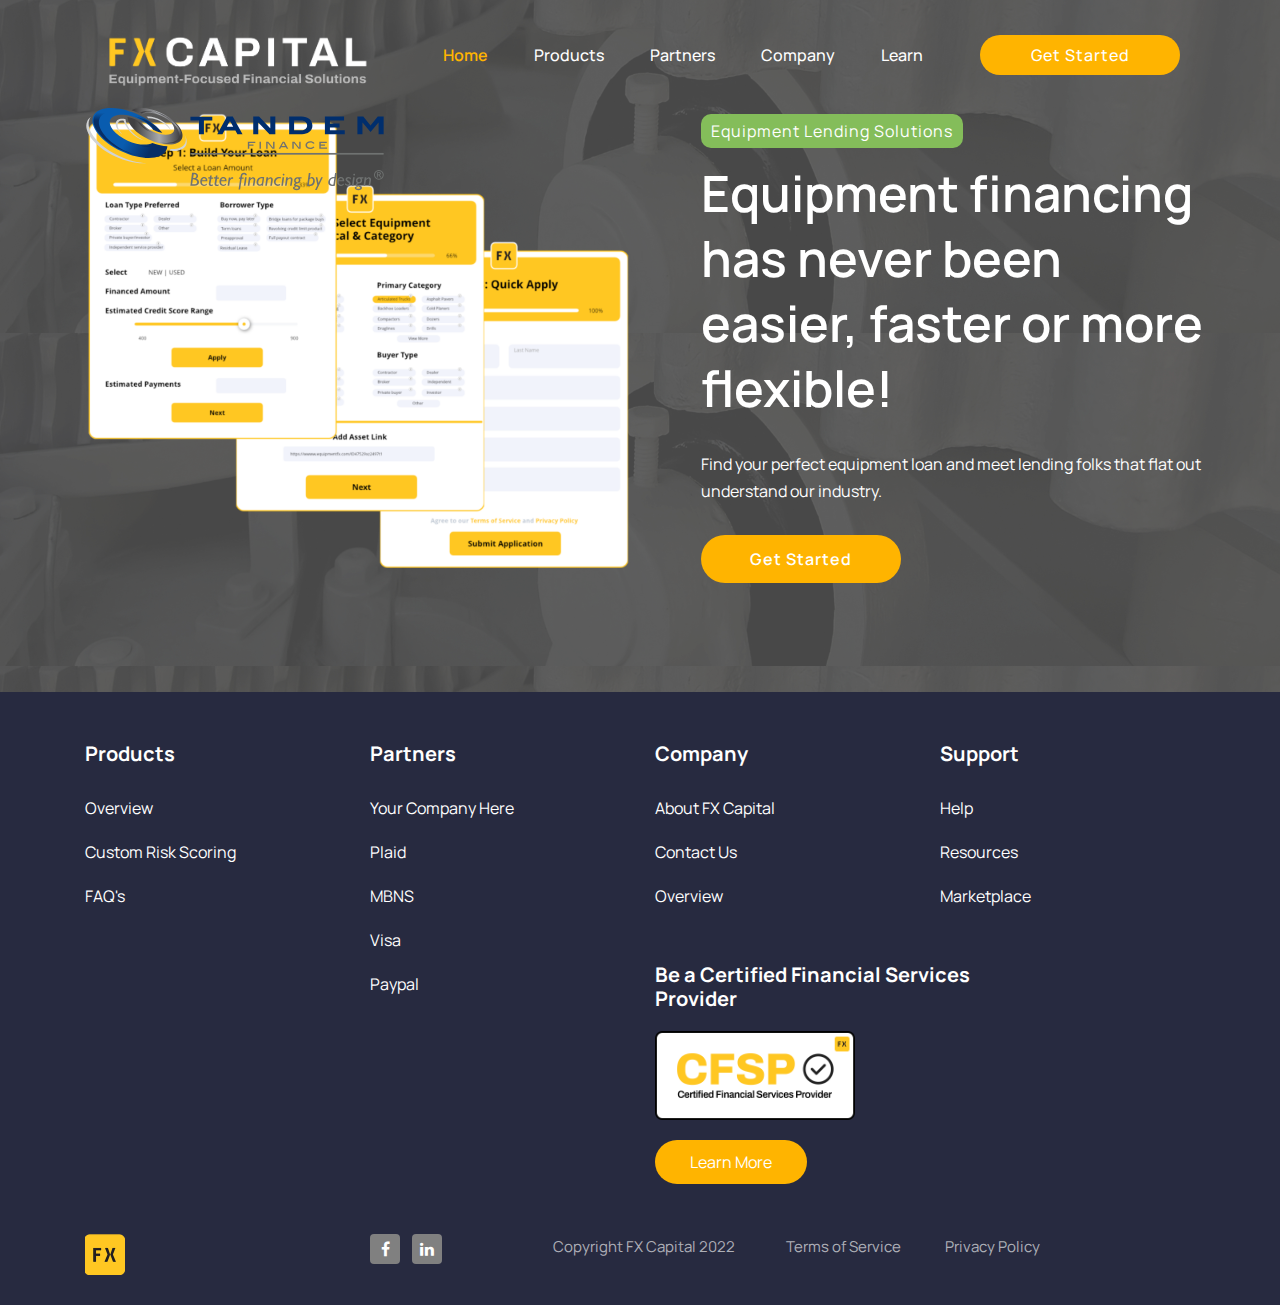
==== commit adca90a4: "changes done" ====
--- a/index.html
+++ b/index.html
@@ -4,7 +4,7 @@
 
 
 <head>
-    <!-- Required meta tags --> 
+    <!-- Required meta tags -->
     <meta charset="utf-8">
     <meta name="viewport" content="width=device-width, initial-scale=1">
 
@@ -24,18 +24,21 @@
 <body>
 
     <nav id="navbar" class="navbar fixed-top navbar-expand-lg navbar-header navbar-mobile">
-        <div class="navbar-container container">
-    
+        <div class="navbar-container container" style="    align-items: initial;">
+     
           <div class="navbar-brand">
-            <a class="navbar-brand-logo" href="index.html">
-              <img src="assets/img/FX Commerce all text white.png" alt="logo">
+            <a class="navbar-brand-logo" href="index.html" style="    display: flex;
+            flex-direction: column;">
+              <img src="assets/img/fxlogo.png" alt="logo">
+              <img src="assets/img/Tandem logo.svg" alt="logo">
             </a>
           </div>
           <button class="navbar-toggler" type="button" data-toggle="collapse" data-target="#navbarNav"
             aria-controls="navbarNav" aria-expanded="false" aria-label="Toggle navigation">
             <i class="fas fa-bars"></i>
           </button>
-          <div class="collapse navbar-collapse justify-content-around" id="navbarNav">
+          <div class="collapse navbar-collapse justify-content-around" id="navbarNav" style="    height: fit-content;
+          margin-top: 20px;">
             <ul class="navbar-nav menu-navbar-nav">
               <li class="nav-item">
                 <a class="nav-link active" href=""> Home</a>
@@ -66,33 +69,20 @@
       <!-- Banner Start -->
       <div id="top" class="header">
         <div class="container header-container">
-          <div class="d-none d-lg-block col-lg-6  header-img-section">
-            <img src="assets/img/shopify-screenshot.png" class="img-fluid" alt="banner">
+          <div class=" d-lg-block col-lg-6 col-sm-12  header-img-section">
+            <img src="assets/img/fxhomebanner.png" class="img-fluid" alt="banner">
           </div>
           <div class="col-lg-6 offset-lg-1 col-sm-12 header-title-section">
-           
-            <h1 class="header-title">Get your equipment parts store found online</h1>
-          
-            <p class="header-title-text">
-              <span class="num">1</span>
-              Build and upload your parts inventory with our Shopify integration and parts listing platform
-            </p>
-            <p class="header-title-text">
-              <span class="num">2</span>
-              Save & optimize your parts listing with our Uberall & Google My Business automatic integration and indexing
-            </p>
-            <p class="header-title-text">
-              <span class="num">3</span>
-              Get found and get selling.
-            </p>
-            <div class="learn-more-btn-section d-flex align-items-center">
-              <a class="nav-link learn-more-btn btn-invert" href="#">Get Started</a>
-              
+            <p class="header-subtitle">Equipment Lending Solutions</p>
+            <h1 class="header-title">Equipment financing has never been easier, faster or more flexible!</h1>
+            <p class="header-title-text">Find your perfect equipment loan and meet lending folks that flat out understand our industry.</p>
+            <div class="learn-more-btn-section">
+              <a class="nav-link learn-more-btn btn-invert" href="form.html">Get Started</a>
             </div>
           </div>
         </div>
       </div>
-      <!-- Banner End --> 
+      <!-- Banner End -->
 
       <div class="footer">
         <div class="container">
--- a/assets/css/style.css
+++ b/assets/css/style.css
@@ -2533,7 +2533,9 @@
 .header {
   display: flex;
   width: 100%;
-  padding: 175px 0px 100px;
+  
+  padding: 260px 0px 100px;
+
   justify-content: center;
   align-items: center;
   background-image: url(../img/homebanner.jpg);
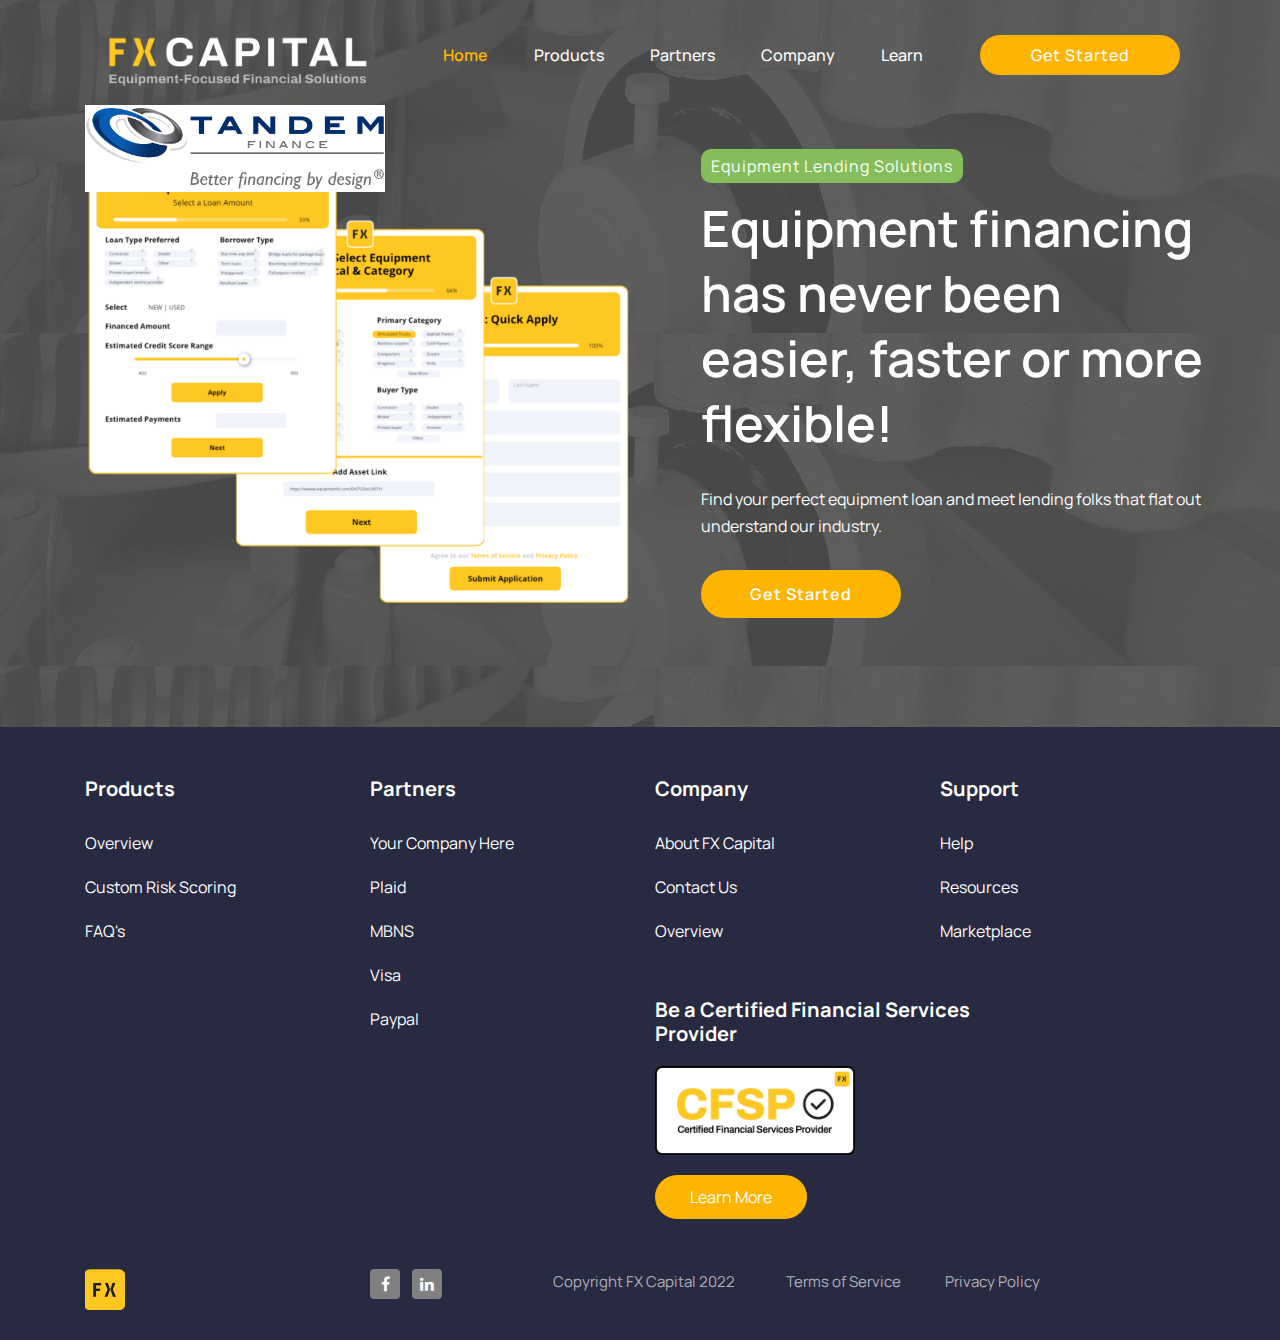
==== commit 48268b60: "changes done" ====
--- a/index.html
+++ b/index.html
@@ -30,7 +30,7 @@
             <a class="navbar-brand-logo" href="index.html" style="    display: flex;
             flex-direction: column;">
               <img src="assets/img/fxlogo.png" alt="logo">
-              <img src="assets/img/Tandem logo.svg" alt="logo">
+              <img src="assets/img/Tandem logo 2023jpg.jpg" alt="logo">
             </a>
           </div>
           <button class="navbar-toggler" type="button" data-toggle="collapse" data-target="#navbarNav"
--- a/assets/css/style.css
+++ b/assets/css/style.css
@@ -3055,7 +3055,7 @@
 @media(max-width:1500px){
   .header{
     height: initial;
-    padding: 105px 0px 100px;
+    padding: 140px 0px 100px;
   }
 }
 
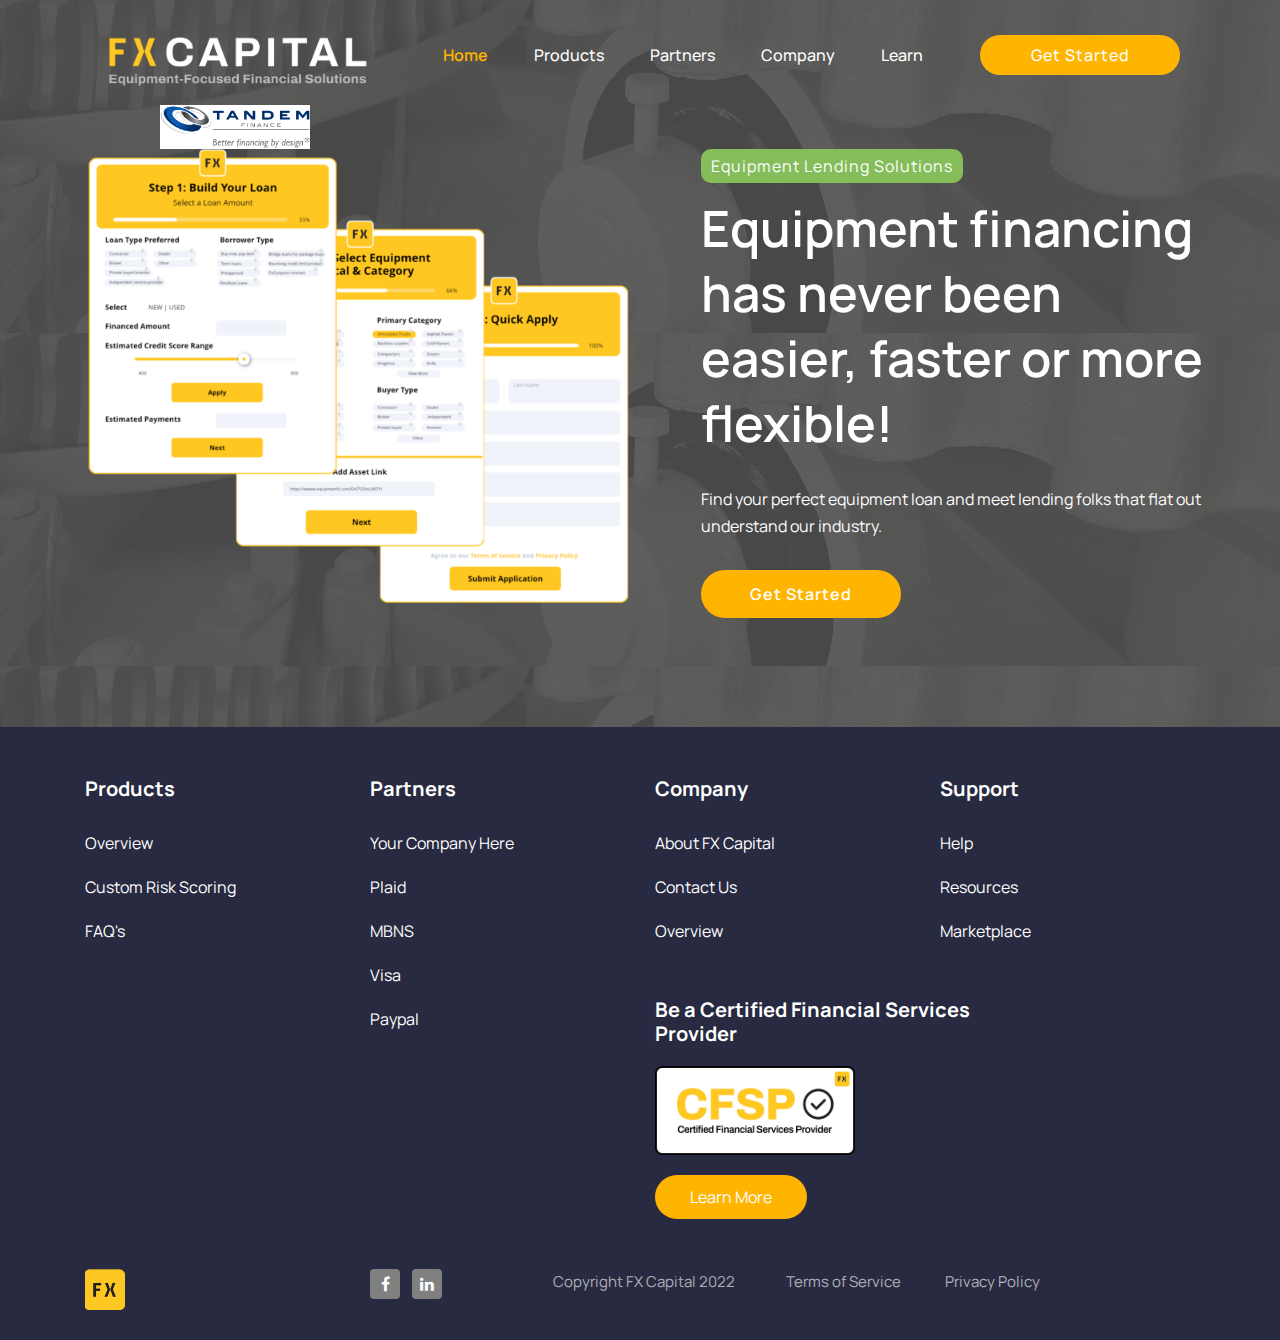
==== commit 0b41bb8c: "Update index.html" ====
--- a/index.html
+++ b/index.html
@@ -30,7 +30,11 @@
             <a class="navbar-brand-logo" href="index.html" style="    display: flex;
             flex-direction: column;">
               <img src="assets/img/fxlogo.png" alt="logo">
-              <img src="assets/img/Tandem logo 2023jpg.jpg" alt="logo">
+              <img src="assets/img/Tandem logo 2023jpg.jpg" style="
+    width: 150px;
+    object-fit: contain;
+    margin: auto;"
+                   alt="logo">
             </a>
           </div>
           <button class="navbar-toggler" type="button" data-toggle="collapse" data-target="#navbarNav"
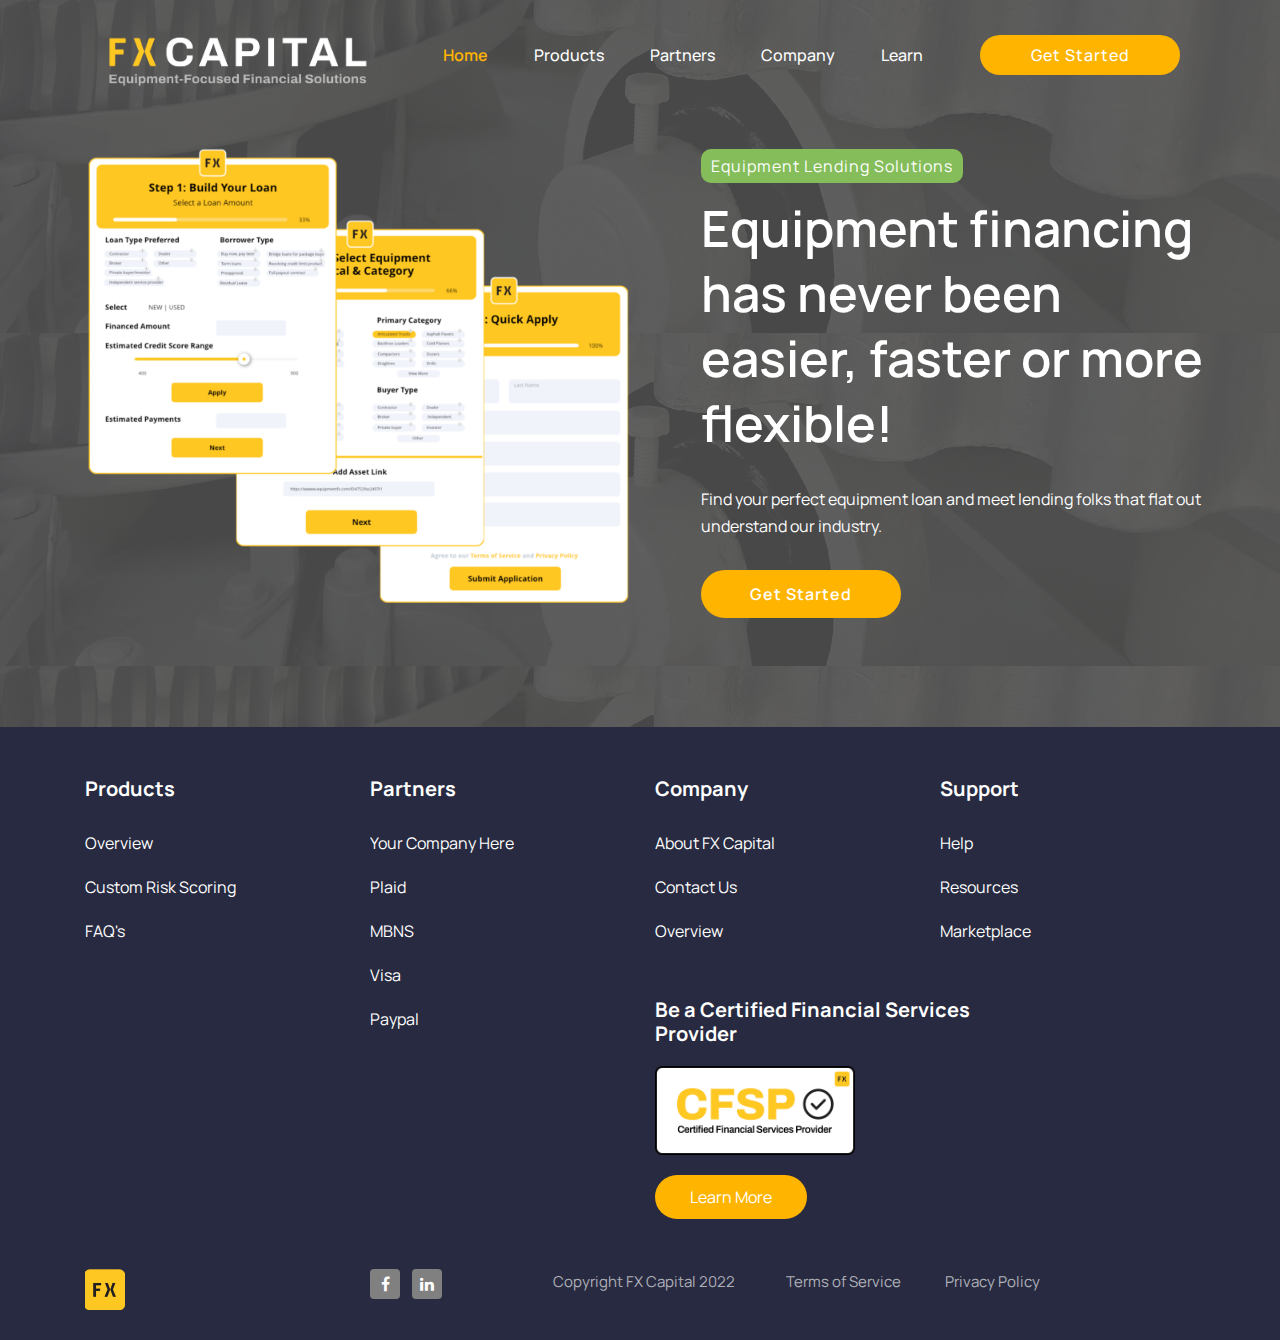
==== commit 53da2e68: "logoremove" ====
--- a/index.html
+++ b/index.html
@@ -30,11 +30,7 @@
             <a class="navbar-brand-logo" href="index.html" style="    display: flex;
             flex-direction: column;">
               <img src="assets/img/fxlogo.png" alt="logo">
-              <img src="assets/img/Tandem logo 2023jpg.jpg" style="
-    width: 150px;
-    object-fit: contain;
-    margin: auto;"
-                   alt="logo">
+              <!-- <img src="assets/img/peac_logo.png" alt="logo"> -->
             </a>
           </div>
           <button class="navbar-toggler" type="button" data-toggle="collapse" data-target="#navbarNav"
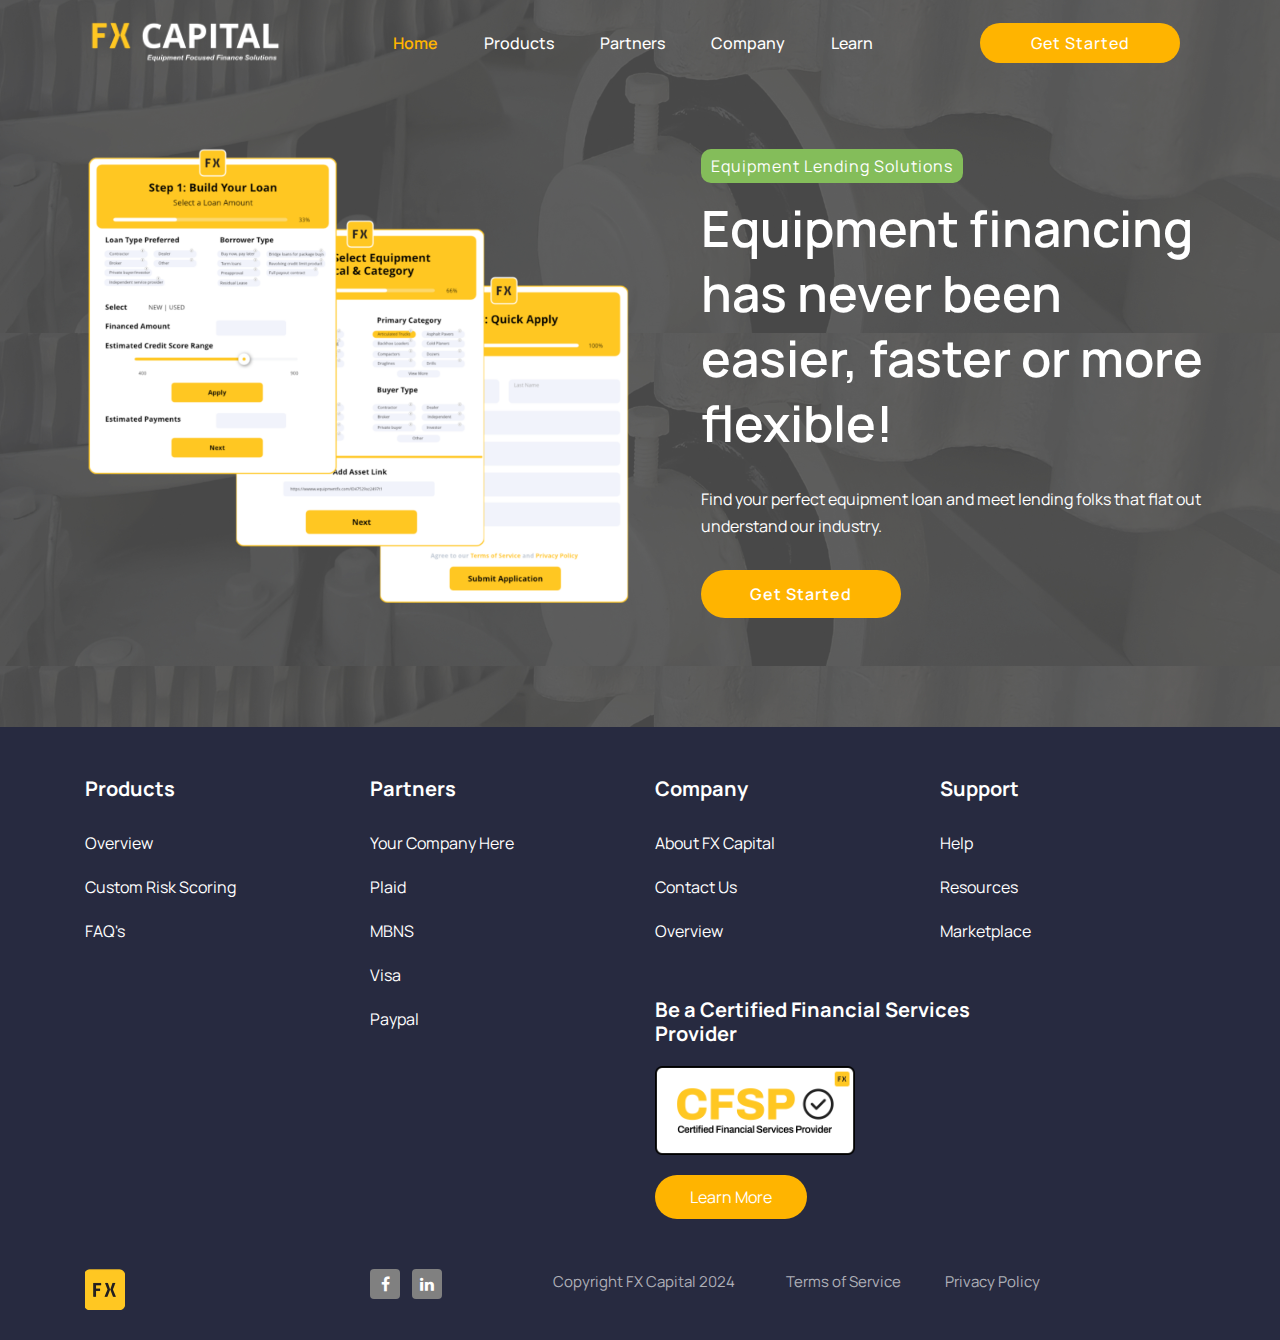
==== commit c57f96dc: "profile settings" ====
--- a/index.html
+++ b/index.html
@@ -23,47 +23,44 @@
 
 <body>
 
-    <nav id="navbar" class="navbar fixed-top navbar-expand-lg navbar-header navbar-mobile">
-        <div class="navbar-container container" style="    align-items: initial;">
-     
-          <div class="navbar-brand">
-            <a class="navbar-brand-logo" href="index.html" style="    display: flex;
-            flex-direction: column;">
-              <img src="assets/img/fxlogo.png" alt="logo">
-              <!-- <img src="assets/img/peac_logo.png" alt="logo"> -->
-            </a>
-          </div>
-          <button class="navbar-toggler" type="button" data-toggle="collapse" data-target="#navbarNav"
-            aria-controls="navbarNav" aria-expanded="false" aria-label="Toggle navigation">
-            <i class="fas fa-bars"></i>
-          </button>
-          <div class="collapse navbar-collapse justify-content-around" id="navbarNav" style="    height: fit-content;
-          margin-top: 20px;">
-            <ul class="navbar-nav menu-navbar-nav">
-              <li class="nav-item">
-                <a class="nav-link active" href=""> Home</a>
-              </li>
-              <li class="nav-item">
-                <a class="nav-link" href="">Products</a>
-              </li>
-              <li class="nav-item">
-                <a class="nav-link" href="">Partners</a>
-              </li>
-              <li class="nav-item">
-                <a class="nav-link" href="">Company </a>
-              </li>
-              <li class="nav-item">
-                <a class="nav-link" href="">Learn</a>
-              </li>
-            </ul>
-            <ul class="navbar-nav">
-              <li class="nav-item">
-                <a class="nav-link learn-more-btn" href="form.html">Get Started</a>
-              </li>
-            </ul>
-          </div>
-        </div>
-      </nav>
+  <nav id="navbar" class="navbar fixed-top navbar-expand-lg navbar-header navbar-mobile">
+    <div class="navbar-container container">
+
+      <div class="navbar-brand">
+        <a class="navbar-brand-logo" href="index.html">
+          <img src="assets/img/fx_logo2.png" alt="logo">
+        </a>
+      </div>
+      <button class="navbar-toggler" type="button" data-toggle="collapse" data-target="#navbarNav"
+        aria-controls="navbarNav" aria-expanded="false" aria-label="Toggle navigation">
+        <i class="fas fa-bars"></i>
+      </button>
+      <div class="collapse navbar-collapse justify-content-around" id="navbarNav">
+        <ul class="navbar-nav menu-navbar-nav">
+          <li class="nav-item">
+            <a class="nav-link active" href=""> Home</a>
+          </li>
+          <li class="nav-item">
+            <a class="nav-link" href="">Products</a>
+          </li>
+          <li class="nav-item">
+            <a class="nav-link" href="">Partners</a>
+          </li>
+          <li class="nav-item">
+            <a class="nav-link" href="">Company </a>
+          </li>
+          <li class="nav-item">
+            <a class="nav-link" href="">Learn</a>
+          </li>
+        </ul>
+        <ul class="navbar-nav">
+          <li class="nav-item">
+            <a class="nav-link learn-more-btn" href="form.html">Get Started</a>
+          </li>
+        </ul>
+      </div>
+    </div>
+  </nav>
       <!-- Navigation End -->
     
       <!-- Banner Start -->
@@ -151,7 +148,7 @@
                   <i class="fa fa-linkedin"></i>
                 </div>
                 <div class="col-lg-3">
-                  <a>Copyright FX Capital 2022</a>
+                  <a>Copyright FX Capital 2024</a>
                 </div>
                 <div class="col-lg-3">
                   <a>Terms of Service</a>
--- a/assets/css/style.css
+++ b/assets/css/style.css
@@ -2606,7 +2606,7 @@
 }
 
 .navbar-brand-logo img{
-  width: 300px;
+  width: 200px;
 }
 
 .learn-more-btn{
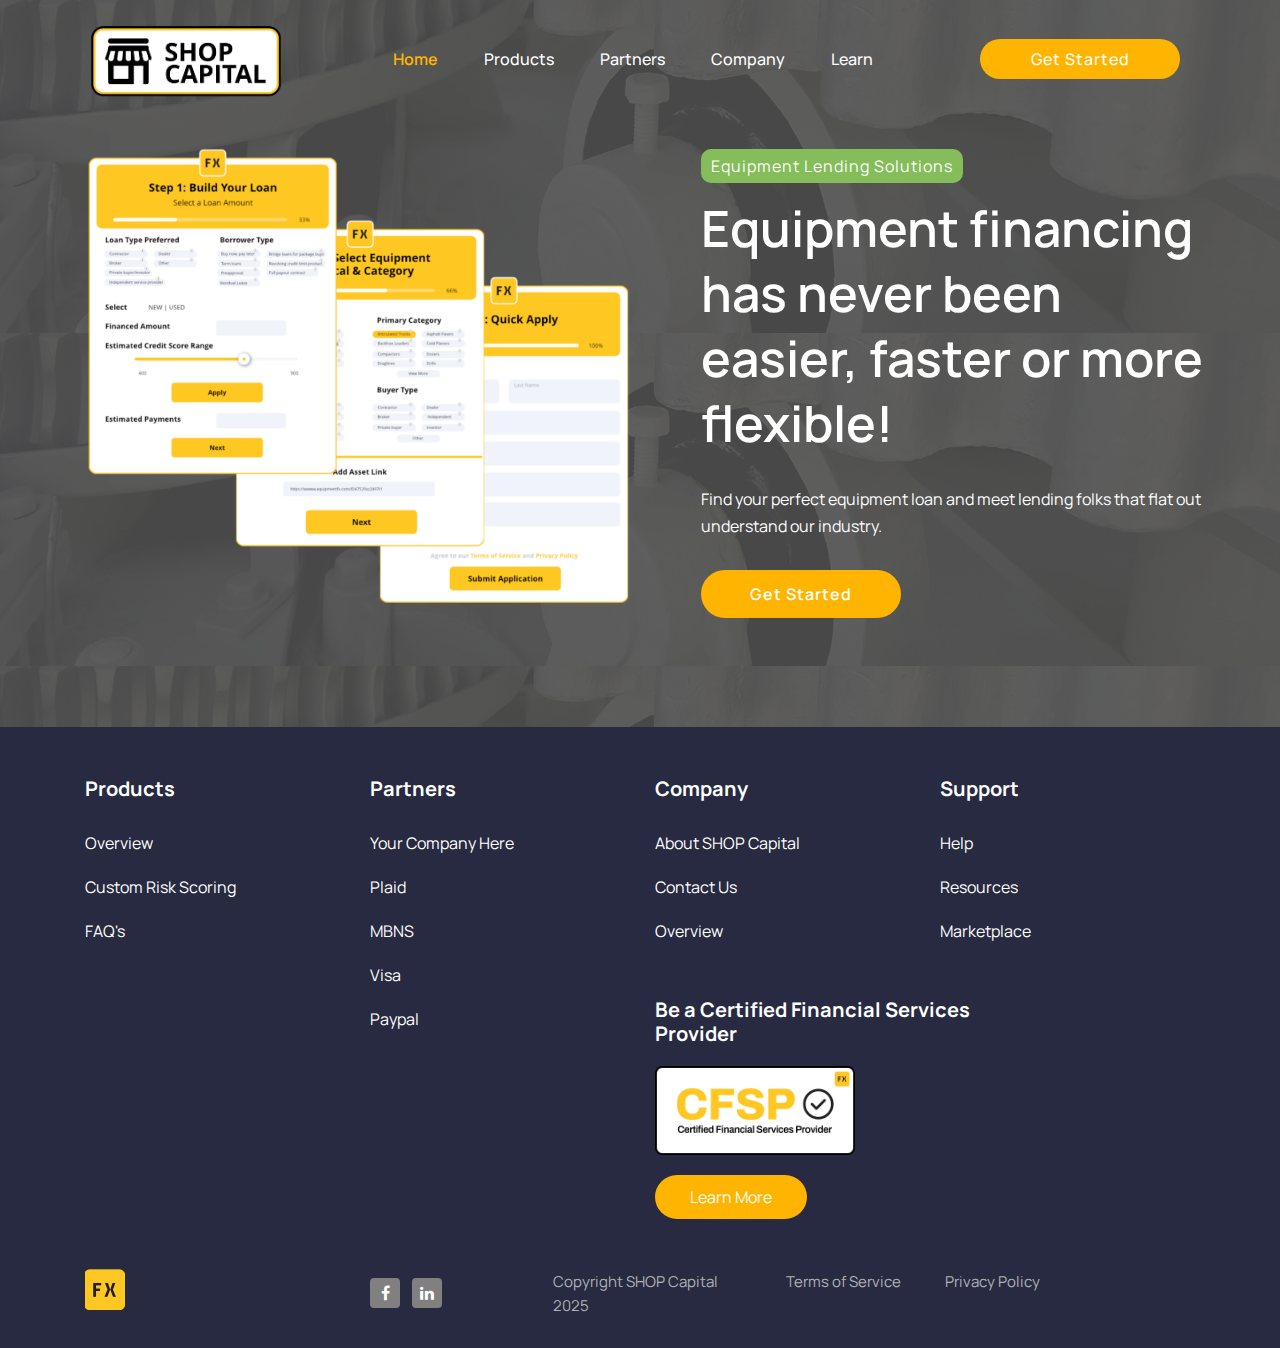
==== commit 2ef7a22a: "logo change updates" ====
--- a/index.html
+++ b/index.html
@@ -111,7 +111,7 @@
                 <h3>Company</h3>
               </div>
               <div class="footer_links">
-                <a>About FX Capital</a>
+                <a>About SHOP Capital</a>
                 <a>Contact Us</a>
                 <a>Overview</a>
               </div>
@@ -148,7 +148,7 @@
                   <i class="fa fa-linkedin"></i>
                 </div>
                 <div class="col-lg-3">
-                  <a>Copyright FX Capital 2024</a>
+                  <a>Copyright SHOP Capital 2025</a>
                 </div>
                 <div class="col-lg-3">
                   <a>Terms of Service</a>
